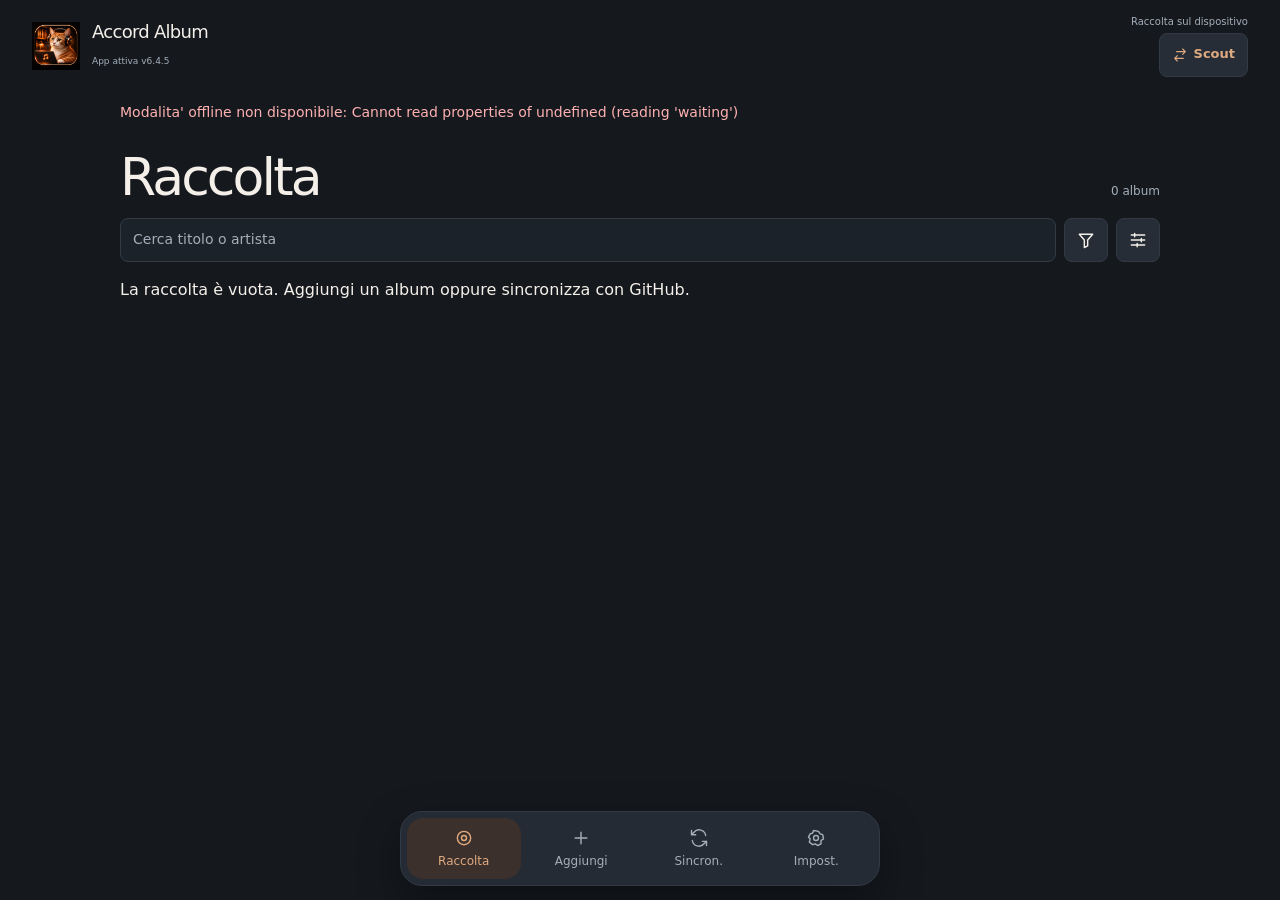
==== pwa/index.html @ 8ba84e20 "Album 6.4.5: confirm Scout purchases against a full album card and reconcile existing supports" ====
<!doctype html>
<html lang="it" data-accord-suite data-accord-app="album">
<head>
  <meta charset="utf-8">
  <meta name="viewport" content="width=device-width, initial-scale=1, viewport-fit=cover, interactive-widget=resizes-content">
  <meta name="theme-color" content="#15191e">
  <meta name="referrer" content="no-referrer">
  <meta http-equiv="Content-Security-Policy" content="default-src 'self'; script-src 'self'; style-src 'self'; img-src 'self' blob: https://*.scdn.co https://*.spotifycdn.com https://resources.tidal.com https://static.qobuz.com; connect-src 'self' https://api.github.com https://api.spotify.com https://accounts.spotify.com https://openapi.tidal.com https://auth.tidal.com https://www.qobuz.com; frame-src https://embed.tidal.com; object-src 'none'; base-uri 'none'; form-action 'self'">
  <title>Accord Album v6.4.5 · La mia raccolta</title>
  <meta name="application-name" content="Accord Album"><meta name="apple-mobile-web-app-title" content="Accord Album">
  <link rel="apple-touch-icon" sizes="180x180" href="../assets/accord-180.png?brand=album-1445">
  <link rel="icon" href="../assets/accord-192.png?brand=album-1445">
  <link rel="manifest" href="./manifest.json?brand=album-1445">
  <link rel="stylesheet" href="./collection.css?v=22">
  <link rel="stylesheet" href="./physical-collection.css?v=3">
  <link rel="stylesheet" href="./suite.css?v=8">
</head>
<body>
  <header class="topbar">
    <div class="brand">
      <img src="../assets/accord-180.png?brand=album-1445" width="48" height="48" alt="" aria-hidden="true">
      <div><h1>Accord Album</h1><span class="app-version" id="version">App attiva v6.4.5</span></div>
    </div>
    <div class="suite-header-actions"><span id="headerSyncState" class="sync-state">Solo sul dispositivo</span><a class="suite-companion" data-suite-companion href="https://music-wishlist-monitor.henryfelber.workers.dev/" aria-label="Apri Accord Scout"><svg class="command-icon" aria-hidden="true" viewBox="0 0 24 24"><path d="M7 7h13m-4-4 4 4-4 4M17 17H4m4-4-4 4 4 4"/></svg><span>Scout</span></a></div>
  </header>
  <main id="collection" aria-labelledby="collectionTitle">
    <p id="feedback" role="status" aria-live="polite"></p>
    <div class="collection-toolbar collection-compact-heading"><h2 id="collectionTitle" tabindex="-1">Raccolta</h2><p id="count" class="muted" aria-live="polite"></p></div>
    <button id="pendingTransfersNotice" class="secondary" type="button" hidden></button>
    <div id="filters" class="suite-browse-controls">
      <label class="search"><span class="collection-visually-hidden">Cerca nella raccolta</span><input id="search" type="search" placeholder="Cerca titolo o artista" autocomplete="off"></label>
      <button id="openCollectionFilters" type="button" class="secondary suite-icon-control" aria-label="Filtri" data-command-icon="filter"><span id="collectionFilterCount" class="suite-filter-count" hidden></span></button>
      <button id="openCollectionTools" type="button" class="secondary suite-icon-control" aria-label="Strumenti" data-command-icon="controls"></button>
    </div>
    <div id="qolChips" class="qol-chips suite-active-filters" aria-label="Filtri attivi"></div>

    <div id="qolBulk" hidden class="qol-toolbar"><span id="qolSelected"></span><label>Stato<select id="qolBulkState"><option value="queued">Da ascoltare</option><option value="listening">In ascolto</option><option value="liked">Mi piace</option><option value="neutral">Neutro</option><option value="disliked">Non mi piace</option></select></label><button id="qolApply" type="button">Applica stato</button><label>Genere da aggiungere<input id="qolGenre" maxlength="80"></label><button id="qolGenreApply" type="button" class="secondary">Aggiungi genere</button><button id="qolCD" type="button" class="secondary">Segna CD posseduti</button><button id="qolVinyl" type="button" class="secondary">Segna vinili posseduti</button><button id="qolClear" type="button" class="secondary">Annulla selezione</button></div>
    <button id="returnToFilters" type="button" class="secondary" hidden>Torna ai risultati precedenti</button>
    <p id="empty"></p>
    <div id="albumList"></div>
    <button id="moreAlbums" type="button" class="secondary" hidden>Mostra altri album</button>
  </main>
  <nav id="collectionDock" class="orbit-dock" aria-label="Navigazione musicale">
    <button id="collectionHome" type="button" data-command-icon="album" aria-current="page">Raccolta</button>
    <button id="openAdd" type="button" data-command-icon="plus" aria-label="Aggiungi album">Aggiungi</button>
    <button id="sync" type="button" data-command-icon="sync" aria-label="Sincronizza" title="Sincronizza">Sincron.</button>
    <small id="syncSummary" class="collection-visually-hidden" aria-live="polite"></small>
    <button id="openSettings" type="button" data-command-icon="settings" aria-label="Impostazioni">Impost.</button>
    <button id="update" type="button" aria-label="Aggiorna PWA" data-command-icon="download" hidden>Aggiorna</button>
  </nav>
  <dialog id="collectionFilters" class="suite-sheet" aria-labelledby="collectionFiltersTitle">
    <div class="dialog-heading"><h2 id="collectionFiltersTitle">Filtri</h2><button type="button" data-close="collectionFilters" aria-label="Chiudi" data-command-icon="close"></button></div>
    <div class="suite-sheet-body">
          <label>Ascolto<select id="statusFilter">
            <option value="">Tutti</option><option value="queued">Da ascoltare</option>
            <option value="listening">In ascolto</option><option value="neutral">Neutri</option>
            <option value="liked">Mi piace</option><option value="disliked">Non mi piace</option>
          </select></label>
          <label>Genere<select id="genreFilter"><option value="">Tutti i generi</option>
            <option value="none">Senza genere</option></select></label>
          <label>Supporto<select id="formatFilter"><option value="">Tutti i supporti</option>
            <option value="cd">CD</option><option value="vinyl">Vinile</option>
            <option value="both">CD e Vinile</option><option value="none">Nessun supporto</option></select></label>
          <label class="check"><input id="favoritesFilter" type="checkbox">Solo preferiti</label>
        </div>
    <div class="suite-sheet-footer"><button id="resetCollectionFilters" type="button" class="secondary">Azzera filtri</button><button type="button" class="primary-action" data-close="collectionFilters">Mostra risultati</button></div>
  </dialog>
  <dialog id="collectionTools" class="suite-sheet" aria-labelledby="collectionToolsTitle">
    <div class="dialog-heading"><h2 id="collectionToolsTitle">Strumenti</h2><button type="button" data-close="collectionTools" aria-label="Chiudi" data-command-icon="close"></button></div>
    <div class="suite-sheet-body">
      <p class="suite-section-label">VISUALIZZAZIONE</p>
      <div class="collection-visually-hidden"><label>Vista<select id="qolView"><option value="grid">Griglia</option><option value="list">Lista compatta</option><option value="mosaic">Mosaico</option></select></label></div>
      <div class="suite-view-picker" role="group" aria-label="Vista raccolta"><button type="button" class="secondary" data-collection-view="grid">Griglia</button><button type="button" class="secondary" data-collection-view="list">Lista</button><button type="button" class="secondary" data-collection-view="mosaic">Mosaico</button></div>
      <label>Ordina<select id="qolSort"><option value="artist">Artista</option><option value="title">Titolo</option><option value="year">Anno</option><option value="rating">Voto</option><option value="duration">Durata</option><option value="position">Ordine nella raccolta</option><option value="added">Data aggiunta locale (se nota)</option></select></label>
      <button id="qolReverse" type="button" class="secondary" aria-pressed="false">Inverti ordine</button>
      <p class="suite-section-label">GESTIONE RACCOLTA</p>
      <div class="suite-tool-list">
        <details class="filter-disclosure"><summary>Viste salvate</summary><label>Vista salvata<select id="qolSaved"></select></label><div class="dialog-actions"><button id="qolSave" type="button" class="secondary">Salva vista</button><button id="qolLoad" type="button" class="secondary">Applica</button><button id="qolDelete" type="button" class="secondary">Elimina vista</button></div></details>
        <button id="qolStats" type="button" class="secondary">Statistiche raccolta</button>
        <button id="qolPick" type="button" class="secondary">Cosa ascolto oggi?</button>
        <button id="qolMulti" type="button" class="secondary" aria-pressed="false">Seleziona più album</button>
        <button id="openQuickReview" type="button" class="secondary">Revisione rapida</button>
        <details id="transferInbox" class="filter-disclosure"><summary>Da importare da Scout</summary></details>
      </div>
    </div>
  </dialog>
  <dialog id="addDialog" aria-labelledby="addTitle">
    <div class="dialog-heading"><h2 id="addTitle">Aggiungi album</h2><button type="button" data-close="addDialog" aria-label="Chiudi aggiunta album">Chiudi</button></div>
    <div id="catalogBody" role="region" aria-label="Ricerca e risultati album" tabindex="0">
      <button id="openPhysicalTools" class="secondary" type="button" data-command-icon="record">Aggiungi album non presente nei servizi</button>
      <form id="catalogForm">
        <label>Catalogo<select id="catalogService"><option value="spotify">Spotify</option><option value="tidal">TIDAL</option><option value="qobuz">Qobuz</option></select></label>
        <div class="catalog-criteria" aria-describedby="catalogSearchHelp">
          <label>Artista<input id="catalogArtist" type="search" maxlength="100" autocomplete="off"></label>
          <label>Titolo album<input id="catalogTitle" type="search" maxlength="100" autocomplete="off"></label>
          <label class="catalog-reference">Link o ID album<input id="catalogReference" type="text" inputmode="url" maxlength="100" autocomplete="off"></label>
          <small id="catalogSearchHelp">Usa artista, titolo o entrambi. Se hai il link o l’ID, usa solo l’ultimo campo.</small>
        </div>
        <label>Ricerche recenti di questo catalogo<select id="recentCatalogSearches"></select></label>
        <div class="dialog-actions">
          <button id="clearCatalogSearches" type="button" class="secondary">Svuota recenti</button>
          <button id="suggestCatalogCorrections" type="button" class="secondary">Correzioni suggerite</button>
        </div>
        <div id="catalogCorrections" role="group" aria-label="Correzioni da confermare"></div>
        <fieldset><legend>Includi nei risultati</legend>
          <label class="check"><input id="catalogLive" type="checkbox">Live</label>
          <label class="check"><input id="catalogSingle" type="checkbox">Singoli</label>
          <label class="check"><input id="catalogEp" type="checkbox">EP</label>
        </fieldset>
        <button type="submit">Cerca album</button>
        <button id="cancelCatalogSearch" type="button" class="secondary" hidden>Annulla ricerca</button>
      </form>
      <p id="catalogStatus" role="status"></p>
      <button id="compareCatalogEditions" type="button" class="secondary" hidden>Confronta edizioni selezionate</button>
      <div id="catalogResults"></div>
    </div>
  </dialog>
  <dialog id="settingsDialog" aria-labelledby="settingsTitle">
    <div class="dialog-heading"><h2 id="settingsTitle">Impostazioni</h2><button type="button" data-close="settingsDialog">Chiudi</button></div>
    <section id="suiteAppearance" aria-label="Aspetto e accessibilità"></section>
    <details class="filter-disclosure"><summary>Integrazione Scout e backup</summary><label>Importa backup personale Scout (indicatore monitoraggio e spesa)<input id="qolScoutFile" type="file" accept=".json,application/json"></label><p id="qolScoutStatus" class="muted"></p><button id="qolScoutClear" type="button" class="secondary">Rimuovi dati Scout importati</button><button id="qolScoutRead" type="button" class="secondary">Aggiorna da GitHub (se autorizzato)</button><button id="qolArtExport" type="button" class="secondary">Esporta schede personali per Scout</button></details>
    <section>
      <h3>Sincronizzazione</h3><p id="lastSync" class="muted"></p>
      <p>Collega il repository privato <strong>accord-music-data</strong> per condividere la raccolta tra dispositivi.</p>
      <form id="githubForm">
        <label>Account GitHub<input id="owner" maxlength="39" autocomplete="off" required></label>
        <label>Token di accesso<input id="githubToken" type="password" autocomplete="off"></label>
        <button type="submit">Salva</button>
      </form>
      <p class="muted">Il token resta in questo browser. La sincronizzazione parte solo quando la richiedi.</p>
    </section>
    <section>
      <h3>Servizi musicali</h3>
      <label>Servizio<select id="settingsService"><option value="spotify">Spotify</option><option value="tidal">TIDAL</option><option value="qobuz">Qobuz</option></select></label>
      <p id="serviceStatus" role="status"></p>
      <label id="clientField">Client ID dell'applicazione<input id="clientId" autocomplete="off"></label>
      <div id="redirectField"><label>Redirect URI (indirizzo di ritorno)<input id="redirectUri" readonly></label><button id="copyRedirectUri" type="button" class="secondary">Copia Redirect URI</button><p id="redirectStatus" role="status" aria-live="polite"></p></div>
      <div data-service="tidal" hidden><p>Registra esattamente il Redirect URI mostrato qui sopra nel TIDAL Developer Dashboard, inclusa la barra finale, poi collega. Per la PWA principale: https://melvin-91.github.io/accord-album-pwa/</p></div>
      <div data-service="qobuz" hidden>
        <label>App ID<input id="qobuzAppId" type="password" autocomplete="off"></label>
        <label>Token di sessione<input id="qobuzToken" type="password" autocomplete="off"></label>
        <p class="muted">Usa il token di sessione Qobuz, non la password.</p>
      </div>
      <div class="dialog-actions"><button id="connectService" type="button">Collega servizio</button><button id="disconnectService" type="button" class="secondary">Scollega</button></div>
      <button id="checkAlbumLinks" type="button" class="secondary">Controlla collegamenti in tutta la raccolta</button>
      <p class="muted">Cerca nel servizio selezionato. Collega solo una corrispondenza esatta e univoca dopo conferma; gli esiti dubbi restano da verificare.</p>
      <p class="muted">Gli accessi restano salvati in questo browser. Scollega il servizio sui dispositivi condivisi.</p>
    </section>
    <section>
      <h3>Apertura degli album</h3>
      <label>Apri con<select id="linkTarget"><option value="app">App musicale installata</option><option value="web">Player web nel browser</option></select></label>
      <p class="muted">Scegli l'app installata o il player nel browser.</p>
    </section>
    <section>
      <h3>Backup cifrato delle credenziali</h3>
      <p>Salva una copia dei token e delle impostazioni di accesso su File/iCloud Drive. Non eliminare la PWA prima di aver verificato il backup. I token scaduti potrebbero richiedere un nuovo accesso.</p>
      <label>Passphrase del backup (almeno 12 caratteri)<input id="credentialPassword" type="password" autocomplete="off" maxlength="1024"></label>
      <label>Ripeti passphrase per creare il backup<input id="credentialConfirm" type="password" autocomplete="off" maxlength="1024"></label>
      <button id="credentialExport" type="button" class="secondary">Crea backup cifrato</button>
      <a id="credentialDownload" hidden download="accord-album-credenziali.json">Scarica backup cifrato</a>
      <label>File di backup cifrato<input id="credentialFile" type="file" accept=".json,application/json"></label>
      <button id="credentialRestore" type="button" class="secondary">Ripristina credenziali</button>
      <p id="credentialStatus" role="status" aria-live="polite"></p>
      <p class="muted">Cifratura locale AES-256-GCM. Nessun token o passphrase viene inviato a GitHub. Conserva il file fuori dalla PWA e la passphrase separatamente. Non condividere questi dati in chat.</p>
    </section>
    <details class="collection-tools">
      <summary>Strumenti avanzati</summary>
      <button id="reviewMetadata" type="button" class="secondary">Rivedi anomalie dei metadati</button>
      <button id="updateDurations" type="button" class="secondary">Completa durate mancanti</button>
      <button id="cancelDurations" type="button" class="secondary" hidden>Interrompi durate</button>
      <p id="durationStatus" role="status" aria-live="polite"></p>
      <div id="durationFailures" hidden aria-live="polite"></div>
      <p class="muted">Provo prima il servizio selezionato. Se l'edizione manca, uso al massimo un altro catalogo, solo se l'edizione è già identificata. Sommo solo i brani audio. Le durate si condividono quando sincronizzi la raccolta.</p>
      <p class="muted">Controlla le copie trovate e conferma prima di unirle.</p>
      <button id="duplicates" type="button" class="secondary">Cerca duplicati</button>
    </details>
  </dialog>
  <dialog id="duplicatesDialog" aria-labelledby="duplicatesTitle">
    <div class="dialog-heading"><h2 id="duplicatesTitle">Unisci i duplicati</h2><button type="button" data-close="duplicatesDialog">Chiudi</button></div>
    <p>Controlla la proposta. Conferma per unire le copie; nessuna modifica avviene prima.</p>
    <div id="duplicateContent"></div>
    <div class="dialog-actions"><button id="duplicatePrevious" type="button" class="secondary">Indietro</button><button id="duplicateNext" type="button" class="secondary">Avanti</button><button id="removeDuplicates" type="button" disabled>Unisci copie</button></div>
  </dialog>
  <dialog id="quickReviewDialog" aria-label="Revisione rapida degli album"></dialog>
  <dialog id="choiceDialog" aria-label="Conferma operazione"></dialog>
  <dialog id="qolActionsDialog" class="suite-sheet suite-album-actions" aria-labelledby="qolActionsTitle"><div class="dialog-heading"><h2 id="qolActionsTitle">Gestisci album</h2><button type="button" id="qolActionsClose" aria-label="Chiudi" data-command-icon="close"></button></div><div id="qolActionsBody" class="suite-sheet-body"></div></dialog>
  <noscript>Attiva JavaScript per usare la raccolta. I dati locali non vengono modificati senza JavaScript.</noscript>
  <script type="module" src="./collection-app.mjs?v=57"></script>
</body>
</html>
---- pwa/collection.css ----
:root {
  color-scheme: dark;
  font-family: "Segoe UI", system-ui, sans-serif;
  background: #15191e;
  color: #f4efe9;
  --surface: #1c2229;
  --raised: #262d36;
  --navigation: #11151a;
  --line: #323a45;
  --muted: #a4aeb9;
  --accent: #dfaa80;
  --accent-hover: #edbc95;
  --on-accent: #281d14;
  --soft: #3b302b;
  --focus: #e7ad7d;
  --dock-height: 84px;
  font-synthesis: none;
  text-rendering: optimizeLegibility;
}
:root[data-text-scale=large] { font-size: 115%; }
:root[data-text-scale=larger] { font-size: 130%; }
:root[data-contrast=high] {
  --surface: #000; --raised: #171717; --navigation: #000; --line: #aaa;
  --muted: #eee; --accent: #ffcfaa; --accent-hover: #ffe2cc; --focus: #fff;
  --soft: #3b302b; background: #000; color: #fff;
}
:root[data-density=touch] :is(button, input:not([type=checkbox]), select, .card-actions a) { min-height: 44px; }
:root[data-density=compact] :is(button, select, input:not([type=checkbox])) { min-height: 32px; padding: 6px 9px; }
* { box-sizing: border-box; }
html { scroll-padding-bottom: calc(var(--dock-height) + 32px + env(safe-area-inset-bottom)); }
body { margin: 0; min-width: 0; padding-bottom: calc(var(--dock-height) + 36px + env(safe-area-inset-bottom)); }
html:has(dialog[open]) { overflow: hidden; overscroll-behavior: none; }
main { width: min(1040px, calc(100% - 64px)); margin: 8px auto 32px; }
.topbar { min-height: 88px; display: flex; align-items: center; justify-content: space-between; gap: 20px; padding: 16px max(32px, calc((100% - 1320px) / 2)); background: transparent; }
.brand, .header-actions { display: flex; align-items: center; gap: 12px; }
.brand img { object-fit: contain; }
.brand h1 { margin: 0 0 4px; font-size: 1.125rem; font-weight: 400; letter-spacing: -.04em; }
.orbit-monogram { font-size: 2.75rem; font-weight: 300; color: var(--accent); letter-spacing: -.1em; line-height: 1; }
.eyebrow { margin: 0 0 5px; color: var(--muted); font-size: .625rem; font-weight: 700; letter-spacing: .14em; }
.app-version { display: inline-block; color: var(--muted); font-size: .5625rem; letter-spacing: 0; }
.sync-state { color: var(--muted); font-size: .6875rem; text-align: right; max-width: 45%; }
.muted, .summary { color: var(--muted); font-size: .8125rem; }
.collection-toolbar { display: flex; align-items: center; justify-content: center; padding: 20px 0 34px; text-align: center; }
.collection-toolbar h2 { margin: 12px 0 0; font-size: clamp(2.125rem, 4.5vw, 3.25rem); font-weight: 300; letter-spacing: -.055em; line-height: 1.1; }
.collection-toolbar h2 span { color: var(--accent); }
.orbit-dock { position: fixed; bottom: calc(14px + env(safe-area-inset-bottom)); left: 50%; transform: translateX(-50%); z-index: 5; display: flex; flex-wrap: nowrap; align-items: stretch; gap: 4px; padding: 6px; border: 1px solid var(--line); border-radius: 22px; width: max-content; max-width: calc(100% - 24px); background: #242b34; box-shadow: 0 16px 42px #0006; }
.orbit-dock button { display: flex; flex: 1 1 0; flex-direction: column; align-items: center; justify-content: center; gap: 6px; width: clamp(62px, 18vw, 112px); min-width: 0; min-height: 64px; padding: 9px 6px; border: 1px solid transparent; border-radius: 16px; font-size: .6875rem; font-weight: 400; line-height: 1.25; color: var(--muted); background: transparent; }
.orbit-dock button:hover { color: inherit; background: var(--raised); border-color: var(--line); }
.orbit-dock button[aria-current=page], .orbit-dock #update { color: var(--accent); background: var(--soft); }
.orbit-dock .command-icon { width: 20px; height: 20px; margin: 0; }
.sync-summary { position: absolute; right: 0; bottom: calc(100% + 6px); left: 0; max-width: none; padding: 6px 12px; border: 1px solid var(--line); border-radius: 12px; color: var(--muted); background: #242b34; font-size: .625rem; line-height: 1.3; text-align: center; }
.duration-failure { display: grid; grid-template-columns: minmax(0, 1fr) auto; gap: 8px; align-items: center; margin: 8px 0; padding: 10px; border: 1px solid var(--line); border-radius: 8px; }
.duration-failure p { margin: 0; overflow-wrap: anywhere; }
nav, .dialog-actions, .card-actions { display: flex; flex-wrap: wrap; gap: 10px; align-items: center; }
button, input, select { font: inherit; border: 1px solid var(--line); border-radius: 8px; padding: 10px 12px; max-width: 100%; }
button { cursor: pointer; background: var(--accent); color: var(--on-accent); font-weight: 600; line-height: 1.4; overflow-wrap: anywhere; }
button:hover { background: var(--accent-hover); border-color: var(--accent-hover); }
button.secondary { background: var(--raised); color: inherit; }
button.secondary:hover { border-color: var(--muted); }
button:disabled { opacity: .5; cursor: default; }
.command-icon { display: inline-block; width: 1.05em; height: 1.05em; margin-right: .5em; vertical-align: -.16em; fill: none; stroke: currentColor; stroke-width: 1.7; stroke-linecap: round; stroke-linejoin: round; flex-shrink: 0; pointer-events: none; }
input, select { background: var(--surface); color: inherit; min-width: 0; }
input:not([type=checkbox]), select { width: 100%; margin-top: 6px; }
input::placeholder { color: var(--muted); opacity: 1; }
label { display: block; font-size: .8125rem; color: var(--muted); line-height: 1.5; }
label.check { display: flex; align-items: center; gap: 8px; color: inherit; }
input[type=checkbox] { width: 18px; height: 18px; accent-color: var(--accent); flex-shrink: 0; }
:focus-visible { outline: 2px solid var(--focus); outline-offset: 3px; }
::selection { background: var(--accent); color: var(--on-accent); }
a { color: var(--accent); text-underline-offset: 3px; }
[hidden] { display: none !important; }
.comparison-artwork { display: block; object-fit: contain; margin: 10px 0; max-width: 100%; }
.edition-comparison-table { overflow: auto; min-height: 0; }
.edition-comparison-table table { border-collapse: collapse; width: 100%; }
.edition-comparison-table :is(td, th) { padding: 10px; text-align: left; vertical-align: top; border: 1px solid var(--line); min-width: 125px; overflow-wrap: anywhere; }
.edition-difference { font-weight: 700; background: var(--soft); }
.album-comparison-dialog { width: min(1050px, calc(100% - 24px)); }
.album-options pre { white-space: pre-wrap; overflow-wrap: anywhere; font: inherit; }
.collection-review-actions { display: flex; flex-wrap: wrap; gap: 10px; margin-bottom: 22px; }
#catalogCorrections { display: flex; flex-wrap: wrap; gap: 8px; }
#feedback { margin: 0 0 10px; overflow-wrap: anywhere; font-size: .875rem; line-height: 1.6; }
#feedback.error { color: #ffb1b1; }
#filters { display: flex; flex-wrap: wrap; align-items: end; gap: 14px; }
#filters .search { flex: 1; min-width: min(200px, 100%); }
#filters .filter-disclosure { position: relative; flex: none; margin-left: auto; }
#filters .filter-disclosure > summary { cursor: pointer; list-style: none; border: 1px solid var(--line); border-radius: 8px; padding: 10px 14px; font-size: .875rem; min-height: 44px; background: var(--surface); }
#filters .filter-disclosure > summary::-webkit-details-marker { display: none; }
#filters .filter-disclosure > summary::after { content: "+"; margin-left: 12px; color: var(--accent); }
#filters .filter-disclosure[open] > summary::after { content: "\2212"; }
#filters .filter-controls { position: absolute; z-index: 3; top: calc(100% + 8px); right: 0; display: grid; gap: 16px; width: min(320px, calc(100vw - 32px)); padding: 18px; border: 1px solid var(--line); border-radius: 12px; background: var(--surface); box-shadow: 0 18px 48px #0008; }
#filters .filter-controls .check { padding: 4px 0; }
.summary { display: flex; flex-wrap: wrap; justify-content: space-between; gap: 8px; margin: 12px 0 20px; font-size: .75rem; }
#albumList { display: grid; grid-template-columns: repeat(3, minmax(0, 1fr)); gap: 36px 28px; align-items: start; }
.album-card { display: grid; grid-template-columns: minmax(0, 1fr); grid-template-areas: "cover" "title" "artist" "metadata" "state" "actions" "options"; align-content: start; gap: 9px; min-width: 0; background: transparent; border: 1px solid transparent; border-radius: 16px; padding: 0 0 12px; content-visibility: auto; contain-intrinsic-size: auto 540px; }
.album-card:focus-within { outline: 1px solid var(--accent); outline-offset: 7px; }
.album-card:has(.album-options[open]) { background: var(--surface); }
.album-card h2 { grid-area: title; font-size: 1rem; font-weight: 600; margin: 7px 0 0; overflow-wrap: anywhere; letter-spacing: -.02em; }
.album-card > p:not(.muted) { grid-area: artist; font-size: .875rem; color: var(--muted); }
.album-metadata { grid-area: metadata; display: flex; flex-wrap: wrap; align-items: baseline; justify-content: space-between; gap: 8px; }
.album-state-line { grid-area: state; display: flex; flex-wrap: wrap; justify-content: space-between; gap: 6px; color: var(--muted); font-size: .75rem; padding-block: 4px; }
.album-state-line .command-icon, .album-controls > label > .command-icon { width: .95em; height: .95em; margin-right: .4em; vertical-align: -.12em; }
.album-duration { color: var(--accent); font-variant-numeric: tabular-nums; white-space: nowrap; }
.album-card p { margin: 0; overflow-wrap: anywhere; }
.artwork { grid-area: cover; position: relative; width: 100%; aspect-ratio: 1; background: var(--raised); border-radius: 12px; display: grid; place-items: center; overflow: hidden; box-shadow: 0 14px 28px #0003; }
.artwork > span { font-size: 3rem; font-weight: 300; color: var(--muted); }
.artwork img { position: absolute; width: 100%; height: 100%; object-fit: cover; visibility: hidden; }
.artwork img.loaded { visibility: visible; }
.favorite { display: inline-flex; align-items: center; justify-content: center; width: 44px; height: 44px; background: transparent; color: var(--muted); font-size: .875rem; padding: 7px; border-color: transparent; border-radius: 50%; }
.favorite .command-icon { margin: 0; }
.favorite:hover { background: var(--raised); border-color: var(--line); }
.favorite[aria-pressed=true] { border-color: var(--accent); color: var(--accent); background: var(--soft); }
.album-options { grid-area: options; min-width: 0; border-top: 1px solid var(--line); padding-top: 3px; }
.album-options > summary { cursor: pointer; list-style: none; padding: 12px 0; font-size: .8125rem; color: var(--muted); }
.album-options > summary::-webkit-details-marker { display: none; }
.album-options[open] > summary { color: var(--accent); }
.album-options > button { margin: 12px 0 2px; }
.album-controls { display: grid; grid-template-columns: minmax(0, 1fr) minmax(0, 1fr); gap: 10px; margin: 0; padding-block: 10px; }
.album-controls select { font-size: .8125rem; padding: 8px; background: var(--raised); }
.card-actions { grid-area: actions; justify-content: space-between; gap: 5px; font-size: .8125rem; }
.card-actions button { font-size: .75rem; }
.card-actions a { display: inline-flex; align-items: center; justify-content: center; font-size: .8125rem; min-height: 44px; padding: 8px 14px; background: var(--soft); border: 1px solid transparent; border-radius: 999px; text-decoration: none; }
.card-actions a:hover { border-color: var(--accent); }
.card-actions .secondary { background: transparent; border-color: transparent; color: var(--muted); padding-inline: 5px; }
.card-actions .secondary:hover { background: var(--raised); color: inherit; }
#moreAlbums { display: block; margin: 28px auto; }
dialog { background: var(--surface); color: inherit; border: 1px solid var(--line); border-radius: 22px; width: min(920px, calc(100vw - 24px)); max-height: calc(100vh - 40px); max-height: calc(100dvh - 40px); padding: 24px; overflow: auto; overscroll-behavior: contain; box-shadow: 0 30px 90px #0008; }
dialog::backdrop { background: #090c10cc; }
.dialog-heading { display: flex; align-items: start; justify-content: space-between; gap: 10px; margin-bottom: 16px; }
.dialog-heading h2 { margin-top: 0; font-size: 1.375rem; font-weight: 500; letter-spacing: -.03em; }
.dialog-heading button { background: var(--raised); color: inherit; }
.tidal-preview-dialog { width: min(720px, calc(100vw - 24px)); }
.tidal-preview-dialog .dialog-heading { position: sticky; top: -24px; background: var(--surface); z-index: 1; padding-block: 12px; }
.tidal-preview-dialog .dialog-heading button { flex-shrink: 0; }
.tidal-preview-dialog iframe { display: block; width: 100%; height: 480px; min-height: 240px; border: 0; }
#addDialog { padding: 0; overflow: hidden; }
#addDialog[open] { display: flex; flex-direction: column; }
#addDialog > .dialog-heading { flex: 0 0 auto; padding: 22px 22px 0; }
#addDialog > .dialog-heading button { flex-shrink: 0; }
#catalogBody { min-height: 0; overflow: auto; overscroll-behavior: contain; padding: 0 22px 22px; }
dialog p { line-height: 1.6; overflow-wrap: anywhere; }
dialog form, dialog section { display: grid; gap: 16px; }
dialog section { border-top: 1px solid var(--line); padding: 18px 0; }
dialog section h3 { margin-bottom: 0; font-size: 1rem; font-weight: 600; }
.dialog-actions { margin-top: 16px; }
#catalogForm { grid-template-columns: minmax(0, 1fr); }
.catalog-criteria { display: grid; grid-template-columns: repeat(2, minmax(0, 1fr)); gap: 12px; }
.catalog-criteria > :is(.catalog-reference, small) { grid-column: 1 / -1; }
#catalogForm fieldset { display: flex; flex-wrap: wrap; gap: 12px; border: 1px solid var(--line); border-radius: 8px; margin: 0; min-width: 0; }
.tidal-artist-option { display: flex; align-items: center; gap: 10px; padding: 4px 0; cursor: pointer; }
.tidal-artist-photo { display: block; flex: 0 0 44px; height: 44px; background: var(--line); border-radius: 8px; overflow: hidden; }
.tidal-artist-photo img { display: block; object-fit: cover; }
#catalogForm legend { color: var(--muted); font-size: .75rem; padding: 0 6px; }
#catalogResults { display: grid; gap: 12px; }
.catalog-result { border: 1px solid var(--line); border-radius: 10px; padding: 16px; background: var(--raised); }
.catalog-result h3 { margin: 0; }
.comparison-grid { display: grid; grid-template-columns: repeat(auto-fit, minmax(min(250px, 100%), 1fr)); gap: 14px; }
.comparison-card { border: 1px solid var(--line); border-radius: 10px; padding: 16px; min-width: 0; background: var(--raised); }
.comparison-card h3 { margin: 0; }
dl { display: grid; grid-template-columns: 85px minmax(0, 1fr); gap: 8px; }
dt { color: var(--muted); }
dd { margin: 0; overflow-wrap: anywhere; white-space: pre-wrap; max-height: 250px; overflow: auto; }
.comparison-card .check { margin-top: 16px; }
.collection-tools { border-top: 1px solid var(--line); padding-top: 18px; }
.collection-tools summary { cursor: pointer; color: var(--muted); font-size: .875rem; padding: 8px 0; }
.collection-tools[open] > button { margin: 12px 8px 0 0; }
#duplicatesDialog > .dialog-actions, #choiceDialog form > .dialog-actions { position: sticky; bottom: -24px; padding: 16px 0; background: var(--surface); border-top: 1px solid var(--line); }
summary:focus-visible { outline: 2px solid var(--focus); outline-offset: 4px; }
pre { white-space: pre-wrap; overflow-wrap: anywhere; max-height: 300px; overflow: auto; font: inherit; background: var(--raised); padding: 12px; border-radius: 8px; }
@media (max-width: 700px) {
  .topbar { padding: 16px; gap: 14px; }
  main { width: calc(100% - 32px); margin-top: 0; }
  .collection-toolbar { padding-block: 12px 28px; }
  .catalog-criteria { grid-template-columns: minmax(0, 1fr); }
  #albumList { grid-template-columns: repeat(2, minmax(0, 1fr)); gap: 24px 18px; }
  .album-card { gap: 8px; contain-intrinsic-size: auto 400px; }
  .album-card h2 { font-size: .9375rem; }
  .album-metadata { justify-content: flex-start; font-size: .75rem; }
  .album-controls { grid-template-columns: minmax(0, 1fr); }
  .artwork > span { font-size: 2rem; }
  .card-actions a { font-size: .75rem; padding-inline: 10px; }
  dialog { padding: 16px; }
  #addDialog > .dialog-heading { padding: 16px 16px 0; }
  #catalogBody { padding: 0 16px 16px; }
  #duplicatesDialog > .dialog-actions, #choiceDialog form > .dialog-actions { bottom: -16px; }
}
@media (min-width: 701px) and (max-width: 1000px) {
  #albumList { grid-template-columns: repeat(2, minmax(0, 1fr)); gap: 32px; }
}
@media (prefers-reduced-motion: no-preference) {
  button, .album-card, input, select { transition: background-color .15s, border-color .15s; }
}

/* Optional local collection views; the original grid remains the default. */
.qol-toolbar{display:flex;gap:8px;align-items:end;flex-wrap:wrap;margin:12px 0}.qol-toolbar>label{flex:1;min-width:110px}.qol-toolbar[hidden]{display:none}.qol-chips{display:flex;gap:6px;flex-wrap:wrap}.qol-chips button{font-size:.8rem;padding:6px 10px;min-height:36px}.qol-scout{display:inline-flex;align-items:center;min-height:44px;color:var(--accent);text-decoration:none}.qol-select{grid-area:options;align-self:start;display:flex;gap:7px}.album-card:has(.qol-select){border-color:var(--line);padding:8px}
#albumList[data-view=list]{grid-template-columns:1fr;gap:12px}#albumList[data-view=list] .album-card{grid-template-columns:86px minmax(0,1fr);grid-template-areas:"cover title" "cover artist" "cover metadata" "cover state" "actions actions" "options options";gap:4px 12px;padding:10px;border:1px solid var(--line)}#albumList[data-view=list] .album-card .artwork{align-self:start}#albumList[data-view=mosaic]{grid-template-columns:repeat(4,minmax(0,1fr));gap:10px}#albumList[data-view=mosaic] .album-card{gap:4px}#albumList[data-view=mosaic] .album-card h2{font-size:.75rem}#albumList[data-view=mosaic] .album-card>p{font-size:.7rem}#albumList[data-view=mosaic] .album-metadata,#albumList[data-view=mosaic] .album-state-line,#albumList[data-view=mosaic] .card-actions{display:none}#albumList[data-view=mosaic] .album-options summary{font-size:.7rem}#albumList[data-view=mosaic] .album-card:has(.album-options[open]){grid-column:1/-1}
:root[data-theme=midnight]:not([data-contrast=high]){--bg:#111c2a;--surface:#1a293b;--raised:#24364a;--line:#3b4b61;--accent:#9ac8f0}
:root[data-theme=forest]:not([data-contrast=high]){--bg:#141e1b;--surface:#1c2b25;--raised:#293b32;--line:#3a5145;--accent:#b7d7a8}

.qol-watch{font-size:.75rem;color:var(--accent);margin:4px 0}#albumList[data-view=mosaic] .qol-watch{display:block}.qol-select{grid-area:auto}

#qolActionsDialog{margin:auto auto 0;width:min(100%,580px);max-height:calc(100dvh - 24px);border-radius:20px 20px 0 0;padding-bottom:calc(20px + env(safe-area-inset-bottom));overflow:auto}
#qolActionsBody .album-controls{display:grid;gap:10px}#qolActionsBody .dialog-actions{margin-top:16px}.qol-personal-art{z-index:2}.qol-physical-scout{grid-area:actions;display:grid}.qol-art-controls{padding:10px 0;display:grid;gap:6px}#albumList[data-view=mosaic] .album-card:has(.album-options[open]) .card-actions{display:flex}
:root[data-theme=midnight]:not([data-contrast=high]){background:#111c2a;--navigation:#101927;--soft:#263e55;--focus:#9ac8f0;--on-accent:#152c42;--accent-hover:#c2e2ff}
:root[data-theme=forest]:not([data-contrast=high]){background:#141e1b;--navigation:#101915;--soft:#304238;--focus:#b7d7a8;--on-accent:#213825;--accent-hover:#d4eac8}

.qol-physical-scout a{display:block}.qol-physical-art{grid-area:options}.qol-physical-scout summary,.qol-physical-art summary{font-size:.8rem;color:var(--muted);min-height:40px;cursor:pointer}.qol-toolbar>a{margin-left:auto}

/* Collection-first: only the controls needed to browse are visible by default. */
[data-accord-suite][data-accord-app=album] .collection-compact-heading{justify-content:space-between;align-items:baseline;text-align:left;gap:12px;padding:4px 0 12px}
[data-accord-suite][data-accord-app=album] .collection-compact-heading h2{font-size:clamp(1.4rem,4vw,1.75rem);font-weight:500;letter-spacing:-.035em;margin:0;text-align:left}
[data-accord-suite] .collection-compact-heading #count{margin:0;text-align:right;font-size:.75rem}
[data-accord-suite] .collection-visually-hidden{position:absolute!important;width:1px;height:1px;padding:0;margin:-1px;overflow:hidden;clip-path:inset(50%);white-space:nowrap;border:0}
[data-accord-suite] #filters{display:grid;grid-template-columns:minmax(0,1fr) auto;align-items:start;gap:8px;margin-bottom:12px}
[data-accord-suite] #filters .search{min-width:0;margin:0}
[data-accord-suite] #filters .search input{margin:0;min-height:44px;font-size:.875rem}
[data-accord-suite] #filters #collectionTools{position:static;margin:0;min-width:0;display:block}
[data-accord-suite] #filters:has(#collectionTools[open]){grid-template-columns:minmax(0,1fr)}
[data-accord-suite] #filters #collectionTools[open]>summary{justify-content:flex-start;max-width:none}
[data-accord-suite] #filters #collectionTools[open]>.filter-controls,[data-accord-suite] #filters #collectionTools[open]>.collection-extra-tools{margin-top:8px}
[data-accord-suite] #filters #collectionTools>summary{justify-content:center;gap:6px;min-height:44px;padding:8px 10px;font-size:.8125rem;background:var(--raised);color:var(--ink);border:1px solid var(--line);border-radius:var(--radius-control)}
[data-accord-suite] #filters #collectionTools>summary::after{content:none}
[data-accord-suite] #collectionTools>summary .command-icon{margin:0}
[data-accord-suite] #collectionTools[open]>.filter-controls,[data-accord-suite] #collectionTools[open]>.collection-extra-tools{position:static;grid-column:1/-1;display:grid;gap:10px;width:100%;min-width:0;padding:12px;background:var(--surface);border:1px solid var(--line);border-radius:var(--radius-card);box-shadow:none}
[data-accord-suite] #collectionTools:not([open])> :not(summary){display:none}
[data-accord-suite] .collection-extra-tools h3{margin:0;font-size:.9375rem;font-weight:600}
[data-accord-suite] .collection-extra-tools .qol-toolbar{margin:0}
[data-accord-suite] .collection-extra-tools .qol-toolbar>label{min-width:0;flex:1 1 100px}
[data-accord-suite] .collection-extra-tools .filter-disclosure{position:static;margin:0}
[data-accord-suite] .collection-extra-tools .collection-review-actions{margin:0}
[data-accord-suite] .collection-extra-tools .dialog-actions{margin:8px 0}
[data-accord-suite] #pendingTransfersNotice{width:100%;margin:0 0 8px;text-align:left;color:var(--accent);font-size:.8125rem}
[data-accord-suite] #qolChips:empty,[data-accord-suite] #empty:empty{display:none}
[data-accord-suite] #qolChips:not(:empty){margin-bottom:10px}
[data-accord-suite] #returnToFilters:not([hidden]){margin-bottom:12px}
@media(max-width:400px){[data-accord-suite] #collectionTools>summary{max-width:120px;overflow-wrap:anywhere;text-align:center}[data-accord-suite] #collectionTools>summary .command-icon{flex-shrink:0}}

/* Only the integrated support controls are visible in the album sheet. */
[data-accord-suite] #qolActionsDialog .physical-card-control{display:none}
[data-accord-suite] .album-card:has(.qol-physical-scout)>.physical-card-control{display:none}
[data-accord-suite] #qolActionsDialog .suite-supports{border-top:1px solid var(--line);margin-top:4px}
[data-accord-suite] #qolActionsDialog .qol-art-controls{min-width:0}
[data-accord-suite] #qolActionsDialog .qol-art-controls input{max-width:100%}
[data-accord-suite] #qolActionsDialog .suite-section-label{font-size:.6875rem;letter-spacing:.1em;color:var(--muted);margin:0}

/* Grid cards share intrinsic row heights without truncating titles. */
#albumList[data-view=grid]{align-items:stretch}
#albumList[data-view=grid]>.album-card{align-content:stretch;grid-template-rows:auto auto auto auto 1fr auto auto}
#albumList[data-view=grid]>.album-card>h2{min-block-size:2.8em;line-height:1.4}
@supports (grid-template-rows:subgrid){
  #albumList[data-view=grid]>.album-card{
    grid-row:span 7;
    grid-template-rows:subgrid;
    grid-template-areas:"cover" "title" "artist" "metadata" "state" "actions" "options";
    row-gap:8px;
    align-content:normal;
    align-items:start;
    content-visibility:visible;
    contain-intrinsic-size:none;
  }
  #albumList[data-view=grid]>.album-card>h2{min-block-size:0}
  #albumList[data-view=grid]>.album-card:has(.qol-select){
    grid-row:span 8;
    grid-template-areas:"cover" "title" "artist" "metadata" "state" "actions" "options" "selection";
  }
  #albumList[data-view=grid]>.album-card>.qol-select{grid-area:selection}
}
---- pwa/physical-collection.css ----
.album-card.physical-only-card {
  grid-template-areas: "cover" "title" "artist" "formats";
  contain-intrinsic-size: auto 380px;
}
.physical-card-control {
  display: flex;
  flex-wrap: wrap;
  align-items: center;
  gap: 6px;
}
.physical-only-card .physical-card-control { grid-area: formats; }
.album-options > .physical-card-control { padding-block: 10px; }
.physical-badges { display: inline-flex; flex-wrap: wrap; gap: 5px; }
.physical-badge {
  padding: 2px 6px;
  border-radius: 999px;
  background: var(--soft);
  color: var(--accent);
  font-size: .75rem;
  font-weight: 600;
}
.physical-check {
  display: inline-flex;
  align-items: center;
  gap: 7px;
  min-height: 44px;
  padding-inline: 9px;
  border: 1px solid var(--line);
  border-radius: 8px;
  color: var(--muted);
  white-space: nowrap;
  cursor: pointer;
}
.physical-check:has(input:checked) {
  color: var(--accent);
  border-color: var(--accent);
  background: var(--soft);
}
.physical-check:has(input:disabled) { cursor: default; opacity: .65; }
.physical-check input { margin: 0; }
#openPhysicalTools { margin-bottom: 14px; }
#physicalToolsPanel { flex: 1 1 0%; min-height: 0; overflow: auto; overscroll-behavior: contain; padding: 0 22px 22px; border-top: 0; }
#physicalToolsPanel .dialog-heading { align-items: center; }
#physicalToolsPanel .dialog-heading button { flex-shrink: 0; }
.catalog-physical-formats { margin: 4px 0 12px; }
.catalog-physical-formats .physical-check { min-height: 38px; }
.physical-form-columns {
  display: grid;
  grid-template-columns: repeat(2, minmax(0, 1fr));
  gap: 12px;
}
.physical-formats {
  display: flex;
  flex-wrap: wrap;
  gap: 6px;
  min-inline-size: 0;
  margin: 14px 0;
  padding: 0;
  border: 0;
}
.physical-formats legend { margin-bottom: 6px; color: var(--muted); font-size: .8125rem; }
.physical-import-export { margin-top: 18px; }
.physical-import-export summary { cursor: pointer; }
.physical-import-export label, .physical-import-export .dialog-actions { margin-top: 10px; }
#physicalStatus { margin: 0; color: var(--accent); font-size: .85rem; }
#physicalStatus:not(:empty) { margin-top: 10px; }
#physicalStatus.error { color: #f5a0a0; }
@media (max-width: 480px) {
  .physical-form-columns { grid-template-columns: 1fr; }
  #physicalToolsPanel { padding: 0 16px 16px; }
}
---- pwa/suite.css ----
/* Accord Suite design system 1.7 — canonical, shared byte-for-byte by Album and Scout. */
:root[data-accord-suite]{
 color-scheme:dark;font-family:"Segoe UI",system-ui,sans-serif;font-size:16px;line-height:1.5;font-synthesis:none;text-rendering:optimizeLegibility;
 --bg:#15191e;--ink:#f4efe9;--surface:#1c2229;--paper:var(--surface);--raised:#262d36;--navigation:#11151a;
 --line:#323a45;--muted:#a4aeb9;--accent:#dfaa80;--accent-hover:#edbc95;--on-accent:#281d14;--soft:#3b302b;--focus:#e7ad7d;--dock-bg:#242b34;
 --danger:#ffb1b1;--success:#a3c7a9;--radius-control:8px;--radius-card:12px;--radius-dialog:22px;--radius-dock:22px;--dock-height:84px;--touch:44px;
 background:var(--bg);color:var(--ink);scroll-padding-bottom:calc(var(--dock-height) + 32px + env(safe-area-inset-bottom));
}
:root[data-accord-suite][data-theme="midnight"]:not([data-contrast=high]){--bg:#111c2a;--ink:#edf5ff;--surface:#1a293b;--raised:#24364a;--navigation:#101927;--line:#3b4b61;--muted:#b1c3d7;--accent:#9ac8f0;--accent-hover:#c2e2ff;--on-accent:#152c42;--soft:#263e55;--focus:#9ac8f0;--dock-bg:#24364a}
:root[data-accord-suite][data-theme="forest"]:not([data-contrast=high]){--bg:#141e1b;--ink:#f0f5ee;--surface:#1c2b25;--raised:#293b32;--navigation:#101915;--line:#3a5145;--muted:#b5c9bc;--accent:#b7d7a8;--accent-hover:#d4eac8;--on-accent:#213825;--soft:#304238;--focus:#b7d7a8;--dock-bg:#293b32}
:root[data-accord-suite][data-contrast=high]{--bg:#000;--ink:#fff;--surface:#000;--raised:#171717;--navigation:#000;--line:#aaa;--muted:#eee;--accent:#ffcfaa;--accent-hover:#ffe2cc;--focus:#fff;--dock-bg:#171717}
:root[data-accord-suite][data-text-scale=large]{font-size:115%}
:root[data-accord-suite][data-text-scale=larger]{font-size:130%}
:root[data-accord-suite][data-density=compact]{--touch:32px}
[data-accord-suite] *,[data-accord-suite] *::before,[data-accord-suite] *::after{box-sizing:border-box}
[data-accord-suite] body{margin:0;min-width:0;padding:0 0 calc(var(--dock-height) + 36px + env(safe-area-inset-bottom));background:var(--bg);color:var(--ink)}
[data-accord-suite] main{width:min(1040px,calc(100% - 64px));max-width:1040px;margin:8px auto 32px;padding:0}
[data-accord-suite] .topbar{min-height:88px;display:flex;align-items:center;justify-content:space-between;gap:20px;padding:calc(16px + env(safe-area-inset-top)) max(32px,calc((100% - 1320px) / 2)) 16px;background:transparent}
[data-accord-suite] .topbar .brand{display:flex;align-items:center;gap:12px;min-width:0;min-height:0;max-width:none;margin:0;padding:0}
[data-accord-suite] .topbar .brand img{display:block;object-fit:contain;width:48px;height:48px;flex-shrink:0}
[data-accord-suite] .topbar .brand h1{font-size:1.125rem;line-height:1.2;font-weight:400;letter-spacing:-.04em;text-align:left;margin:0 0 4px;color:var(--ink)}
[data-accord-suite] :is(.app-version,.brand-version){display:inline-block;color:var(--muted);font-size:.5625rem;letter-spacing:0;line-height:1.5}
[data-accord-suite] :is(.sync-state,.brand-context){color:var(--muted);font-size:.6875rem;text-align:right;max-width:45%;margin:0}
[data-accord-suite] :is(.collection-toolbar,.suite-heading){display:flex;align-items:center;justify-content:center;padding:20px 0 34px;text-align:center}
[data-accord-suite] :is(.collection-toolbar h2,.suite-heading h1,.suite-heading h2,main>h1.simple-heading,main>h1#heading){font-size:clamp(2.125rem,4.5vw,3.25rem);font-weight:300;letter-spacing:-.055em;line-height:1.1;margin:12px 0 0;text-align:center;color:var(--ink)}
[data-accord-suite] :is(.collection-toolbar h2,.suite-heading h1,.suite-heading h2) span{color:var(--accent)}
[data-accord-suite] .eyebrow{margin:0 0 5px;color:var(--muted);font-size:.625rem;font-weight:700;letter-spacing:.14em}
[data-accord-suite] :is(.muted,.summary,.section-note,.simple-intro){color:var(--muted);font-size:.8125rem;font-weight:400;line-height:1.5}
[data-accord-suite] .suite-heading .simple-intro{margin:12px 0 0;text-align:center}
[data-accord-suite] main>h1.simple-heading+.muted{text-align:center;margin:12px 0 28px}
[data-accord-suite] :is(h2,h3){letter-spacing:-.02em}
[data-accord-suite] :is(.card,.simple-card,.overview,.offer-preview,.comparison-card,.catalog-result,.live-panel,.settings-list){background:var(--surface);border:1px solid var(--line);border-radius:var(--radius-card);padding:16px;min-width:0;overflow-wrap:anywhere;box-shadow:none}
[data-accord-suite] :is(.card,.simple-card,.offer-preview,.comparison-card,.catalog-result) :is(h2,h3){font-size:1rem;font-weight:600;line-height:1.35;letter-spacing:-.02em}
[data-accord-suite] :is(.card,.simple-card) p{margin:6px 0;line-height:1.5}
[data-accord-suite] :is(.artwork,.album-art){border-radius:var(--radius-card);background:var(--raised);box-shadow:0 14px 28px #0003}
[data-accord-suite] :is(.catalog-thumb,.scout-personal-cover,.tidal-artist-photo){border-radius:var(--radius-control)}
[data-accord-suite] :is(button,input,select,textarea){font:inherit;border:1px solid var(--line);border-radius:var(--radius-control);padding:10px 12px;max-width:100%;min-width:0}
[data-accord-suite] :is(button,input:not([type=checkbox]),select,textarea){min-height:var(--touch)}
[data-accord-suite] button{background:var(--accent);color:var(--on-accent);font-weight:600;line-height:1.4;cursor:pointer;overflow-wrap:anywhere}
[data-accord-suite] button:hover{background:var(--accent-hover);border-color:var(--accent-hover)}
[data-accord-suite] :is(button.secondary,button.quiet-button,button.secondary-action,.action-link,a.quiet-button){background:var(--raised);color:var(--ink);font-weight:400;border:1px solid var(--line);border-radius:var(--radius-control);padding:10px 12px;line-height:1.4;font-size:.875rem;text-decoration:none;min-height:var(--touch)}
[data-accord-suite] :is(button.secondary,button.quiet-button,button.secondary-action,.action-link,a.quiet-button):hover{border-color:var(--muted);background:var(--raised)}
[data-accord-suite] :is(button.primary-action,a.primary-action){background:var(--accent);color:var(--on-accent);border:1px solid var(--accent);font-weight:600;border-radius:var(--radius-control);padding:10px 12px;line-height:1.4;min-height:var(--touch);text-decoration:none}
[data-accord-suite] :is(button.primary-action,a.primary-action):hover{background:var(--accent-hover);border-color:var(--accent-hover)}
[data-accord-suite] button:disabled{opacity:.5;cursor:default}
[data-accord-suite] :is(input,select,textarea){background:var(--surface);color:var(--ink)}
[data-accord-suite] :is(input:not([type=checkbox]),select,textarea){width:100%;margin:6px 0 0}
[data-accord-suite] input::placeholder{color:var(--muted);opacity:1}
[data-accord-suite] label{display:block;font-size:.8125rem;font-weight:400;color:var(--muted);line-height:1.5}
[data-accord-suite] label.check{display:flex;align-items:center;gap:8px;color:var(--ink)}
[data-accord-suite] input[type=checkbox]{width:18px;height:18px;min-height:0;accent-color:var(--accent);flex-shrink:0;margin:0 6px 0 0;vertical-align:middle}
[data-accord-suite] :focus-visible{outline:2px solid var(--focus);outline-offset:3px}
[data-accord-suite] ::selection{background:var(--accent);color:var(--on-accent)}
[data-accord-suite] a{color:var(--accent);text-underline-offset:3px}
[data-accord-suite] [hidden]{display:none!important}
[data-accord-suite] :is(.command-icon,.dock svg){display:inline-block;width:1.05em;height:1.05em;margin-right:.5em;vertical-align:-.16em;fill:none;stroke:currentColor;stroke-width:1.7;stroke-linecap:round;stroke-linejoin:round;flex-shrink:0;pointer-events:none}
[data-accord-suite] :is(.full-link,.settings-row,.simple-disclosure>summary,.collection-tools>summary,.filter-disclosure>summary,.album-options>summary,.qol-physical-scout>summary,.qol-physical-art>summary){display:flex;align-items:center;gap:8px;min-height:var(--touch);text-align:left;font-size:.8125rem;font-weight:400;color:var(--accent);cursor:pointer;list-style:none;text-decoration:none;overflow-wrap:anywhere}
[data-accord-suite] :is(.full-link,.settings-row,.simple-disclosure>summary,.collection-tools>summary,.filter-disclosure>summary,.album-options>summary,.qol-physical-scout>summary,.qol-physical-art>summary)::after{content:"";display:block;width:8px;height:8px;border:solid currentColor;border-width:0 1.7px 1.7px 0;transform:rotate(-45deg);flex:0 0 8px;margin:0 4px 0 auto;color:var(--accent)}
[data-accord-suite] details[open]>summary::after{transform:rotate(45deg)}
[data-accord-suite] summary::-webkit-details-marker{display:none}
[data-accord-suite] :is(.simple-disclosure,.collection-tools){border:0;border-top:1px solid var(--line);border-radius:0;padding:0;margin:12px 0;background:transparent}
[data-accord-suite] .simple-disclosure>summary{padding:8px 0}
[data-accord-suite] .simple-disclosure .simple-disclosure{padding-left:10px;border-left:1px solid var(--line)}
[data-accord-suite] .settings-list{padding:0;display:block}
[data-accord-suite] .settings-row{padding:12px 16px;min-height:58px;border-bottom:1px solid var(--line);color:var(--ink)}
[data-accord-suite] .settings-row:last-child{border-bottom:0}
[data-accord-suite] .settings-row strong{font-size:.875rem;font-weight:600}
[data-accord-suite] .settings-row small{font-size:.8125rem;color:var(--muted)}
[data-accord-suite] button.full-link{display:flex;align-items:center;min-height:var(--touch);background:transparent;border:0;border-radius:0;padding:0;color:var(--accent);font-weight:400;box-shadow:none}
[data-accord-suite] dialog{background:var(--surface);color:var(--ink);border:1px solid var(--line);border-radius:var(--radius-dialog);width:min(920px,calc(100vw - 24px));max-height:calc(100vh - 40px);max-height:calc(100dvh - 40px);padding:24px;overflow:auto;overscroll-behavior:contain;box-shadow:0 30px 90px #0008}
[data-accord-suite] dialog::backdrop{background:#090c10cc}
:root[data-accord-suite]:has(dialog[open]){overflow:hidden;overscroll-behavior:none}
[data-accord-suite] :is(.dialog-heading,.dialog-top){display:flex;align-items:start;justify-content:space-between;gap:10px;margin-bottom:16px}
[data-accord-suite] :is(.dialog-heading,.dialog-top) h2{font-size:1.375rem;font-weight:500;letter-spacing:-.03em;margin:0}
[data-accord-suite] :is(.dialog-heading,.dialog-top) button{width:auto;flex-shrink:0;margin:0;background:var(--raised);color:var(--ink);font-weight:400}
[data-accord-suite] dialog p{line-height:1.6;overflow-wrap:anywhere}
[data-accord-suite] :is(.dialog-actions,.simple-toolbar,.collection-review-actions,.qol-toolbar){display:flex;flex-wrap:wrap;gap:10px;align-items:center}
[data-accord-suite] :is(#qolActionsDialog,#suiteActionsDialog){margin:auto auto 0;width:min(100%,580px);max-height:calc(100dvh - 24px);border-radius:20px 20px 0 0;padding-bottom:calc(20px + env(safe-area-inset-bottom))}
[data-accord-suite] :is(nav.orbit-dock,nav.dock){position:fixed;bottom:calc(14px + env(safe-area-inset-bottom));left:50%;transform:translateX(-50%);z-index:5;display:flex;flex-wrap:nowrap;align-items:stretch;gap:4px;padding:6px;margin:0;border:1px solid var(--line);border-radius:var(--radius-dock);width:max-content!important;min-width:0;max-width:calc(100% - 24px);background:var(--dock-bg);box-shadow:0 16px 42px #0006;backdrop-filter:none}
[data-accord-suite] :is(nav.orbit-dock,nav.dock) :is(a,button){display:flex;flex:1 1 0;flex-direction:column;align-items:center;justify-content:center;gap:6px;width:clamp(62px,18vw,112px);min-width:0;min-height:64px;padding:9px 6px;margin:0;border:1px solid transparent;border-radius:16px;font-size:.6875rem;font-weight:400;line-height:1.25;text-align:center;color:var(--muted);background:transparent;text-decoration:none;overflow-wrap:normal}
[data-accord-suite] :is(nav.orbit-dock,nav.dock) :is(a,button):hover{color:var(--ink);background:var(--raised);border-color:var(--line)}
[data-accord-suite] :is(nav.orbit-dock,nav.dock) :is([aria-current=page],#update,#app-update-button){color:var(--accent);background:var(--soft)}
[data-accord-suite] :is(nav.orbit-dock,nav.dock) :is(svg,.command-icon){width:20px;height:20px;margin:0;stroke-width:1.7;fill:none}
[data-accord-suite] nav.dock .update-notice{display:contents}
[data-accord-suite] nav.dock .update-notice[hidden]{display:none!important}
[data-accord-suite] nav.dock #app-update-button{width:clamp(62px,18vw,112px);min-height:64px;padding:9px 6px;font-size:.6875rem;line-height:1.25;gap:6px}
[data-accord-suite] .sync-summary{background:var(--dock-bg);border-radius:var(--radius-card);color:var(--muted)}
[data-accord-suite] :is(.price,.offer-total,.album-price-line strong,.preview-price,.album-duration){font-variant-numeric:tabular-nums;color:var(--accent)}
[data-accord-suite] :is(.feedback,#feedback){font-size:.875rem;line-height:1.6;overflow-wrap:anywhere}
[data-accord-suite] #feedback.error{color:var(--danger)}
[data-accord-suite] .empty-state{color:var(--muted);border:1px dashed var(--line);border-radius:var(--radius-card);padding:16px;font-size:.875rem;line-height:1.5}
[data-accord-suite] .mini-label{font-size:.625rem;font-weight:700;letter-spacing:.14em;color:var(--muted)}
[data-accord-suite] .more-menu>button{display:flex;align-items:center;justify-content:center;min-height:44px;width:44px;border:1px solid var(--line);border-radius:var(--radius-control);color:var(--muted);background:var(--raised);padding:0}
[data-accord-suite] .more-menu>button .command-icon{width:20px;height:20px;margin:0}
[data-accord-suite] :is(.result-tabs button[aria-pressed=true],.favorite[aria-pressed=true]){background:var(--soft);color:var(--accent)}
[data-accord-suite] .favorite{background:transparent;color:var(--muted);border-color:transparent;border-radius:50%;padding:7px}
[data-accord-suite] .card-actions a{display:inline-flex;align-items:center;justify-content:center;border-radius:999px;background:var(--soft);color:var(--accent);min-height:var(--touch);padding:8px 14px;text-decoration:none;font-size:.8125rem}
[data-accord-suite] pre{background:var(--raised);border-radius:var(--radius-control);padding:12px;white-space:pre-wrap;overflow-wrap:anywhere}
[data-accord-suite] :is(table,.scout-comparison){border-collapse:collapse;width:100%}
[data-accord-suite] :is(td,th){padding:8px 10px;border-bottom:1px solid var(--line);text-align:left;overflow-wrap:anywhere;vertical-align:top}
@media(max-width:700px){
 [data-accord-suite] .topbar{padding:calc(16px + env(safe-area-inset-top)) 16px 16px;gap:14px}
 [data-accord-suite] main{width:calc(100% - 32px);margin-top:0}
 [data-accord-suite] :is(.collection-toolbar,.suite-heading){padding-block:12px 28px}
 [data-accord-suite] dialog{padding:16px}
 [data-accord-suite] .card-actions a{font-size:.75rem;padding-inline:10px}
}
@media(prefers-reduced-motion:no-preference){[data-accord-suite] :is(button,input,select,a,.album-card){transition:background-color .15s,border-color .15s,color .15s}}
@media(prefers-reduced-motion:reduce){[data-accord-suite] *,[data-accord-suite] *::before,[data-accord-suite] *::after{scroll-behavior:auto!important;transition:none!important;animation:none!important}}

/* Shared accessibility and reflow. Keep app-specific layout outside this file. */
:root[data-accord-suite][data-contrast=high]{--on-accent:#21160e;--soft:#30231a;--danger:#ffb1b1;--success:#c0ffcd}
[data-accord-suite] :is(button,input:not([type=checkbox]),select,textarea){line-height:1.4}
:root[data-accord-suite][data-density=compact] :is(button,input:not([type=checkbox]),select,textarea){padding:6px 9px}
[data-accord-suite] :is(nav.orbit-dock,nav.dock) :is(a,button){padding:9px 6px;min-height:64px;overflow-wrap:anywhere}
[data-accord-suite] :is(nav.orbit-dock,nav.dock)>:is(a,button){flex:1 1 0;min-width:0}
[data-accord-suite] :is(nav.orbit-dock,nav.dock) :is(#update,#app-update-button){padding:9px 6px}
[data-accord-suite] :is(.topbar,.brand,.album-top,.offer-line,.dialog-heading,.dialog-top) > *{min-width:0;overflow-wrap:anywhere}
[data-accord-suite] :is(.dialog-heading,.dialog-top) h2{overflow-wrap:anywhere}
[data-accord-suite] :is(.simple-card,.comparison-card,.catalog-result,.album-card,dialog) :is(input,select,textarea){min-width:0;max-width:100%}
[data-accord-suite] :is(#suiteAppearance,.suite-appearance){display:grid;gap:12px}
[data-accord-suite] :is(#suiteAppearance,.suite-appearance) h3{margin:0;font-size:1rem;font-weight:600}
[data-accord-suite] :is(#suiteAppearance,.suite-appearance) p{margin:0}
[data-accord-suite] :is(.full-link,.settings-row,.simple-disclosure>summary,.collection-tools>summary,.album-options>summary):hover{color:var(--accent-hover)}
[data-accord-suite] :is(.simple-card,.card,.offer-preview) strong{overflow-wrap:anywhere}
[data-accord-suite] :is(.album-price-line,.offer-line,.preview-head){flex-wrap:wrap}
[data-accord-suite] :is(.album-price-line strong,.offer-total,.preview-price){white-space:normal;overflow-wrap:anywhere}
[data-accord-suite] .settings-row>span{flex:1;min-width:0}
[data-accord-suite] :is(.qol-toolbar,.simple-toolbar,.dialog-actions)>*{min-width:0}
[data-accord-suite] :is(.more-menu,.more-menu>button){flex-shrink:0}
[data-accord-suite] :is(#suiteActionsBody,#qolActionsBody){display:grid;gap:10px}
[data-accord-suite] :is(#suiteActionsBody,#qolActionsBody) label{overflow-wrap:anywhere}
[data-accord-suite] :is(#suiteActionsDialog,#qolActionsDialog){overscroll-behavior:contain}
[data-accord-suite] .suite-table-scroll{max-width:100%;overflow:auto;overscroll-behavior-inline:contain}
[data-accord-suite] #feedback:empty{display:none}
[data-accord-suite] :is(button,a,summary,input,select,textarea):focus-visible{outline:2px solid var(--focus);outline-offset:3px}
@media(max-width:400px){
 [data-accord-suite] :is(nav.orbit-dock,nav.dock){gap:2px;max-width:calc(100% - 16px);padding:4px}
 [data-accord-suite] :is(nav.orbit-dock,nav.dock) :is(a,button){width:clamp(48px,17vw,100px);padding:8px 3px}
 [data-accord-suite] nav.dock #app-update-button{width:clamp(48px,17vw,100px);padding:8px 3px}
 [data-accord-suite] .topbar{gap:10px}
 [data-accord-suite] :is(.dialog-heading,.dialog-top){flex-wrap:wrap}
 :root[data-accord-suite][data-text-scale=larger] #albumList:not([data-view=list]){grid-template-columns:1fr}
 :root[data-accord-suite][data-text-scale=larger] .scout-metrics{grid-template-columns:1fr}
}
@media(forced-colors:active){
 [data-accord-suite] :is(button,a,summary,input,select,textarea):focus-visible{outline:2px solid Highlight}
 [data-accord-suite] :is(nav.orbit-dock,nav.dock) [aria-current=page]{border-color:Highlight}
}

/* Suite 1.2: reflow without clipping or hiding controls. */
[data-accord-suite] main{min-width:0;overflow-wrap:anywhere}
[data-accord-suite] :is(.quiet-link,.section-head a,.back-link){white-space:normal;overflow-wrap:anywhere}
[data-accord-suite] :is(.quiet-link,.back-link){text-underline-offset:3px}
[data-accord-suite] #qolBulk:not([hidden]){display:grid;grid-template-columns:repeat(2,minmax(0,1fr));align-items:end;max-width:100%;padding:16px;background:var(--surface);border:1px solid var(--line);border-radius:var(--radius-card)}
[data-accord-suite] #qolBulk>#qolSelected{grid-column:1/-1;color:var(--muted);font-size:.8125rem}
[data-accord-suite] #qolBulk>:is(label,button){width:100%;min-width:0;max-width:100%;white-space:normal;overflow-wrap:anywhere}
[data-accord-suite] #qolBulk :is(select,input){min-width:0;max-width:100%;width:100%}
[data-accord-suite] .album-card:has(.qol-select)>*{min-width:0;max-width:100%;overflow-wrap:anywhere}
[data-accord-suite] .album-card .qol-select{grid-area:auto;align-items:center;flex-wrap:wrap;min-width:0;max-width:100%;overflow-wrap:anywhere}
[data-accord-suite] .album-card:has(.qol-select) :is(.card-actions,.album-state-line,.album-metadata){min-width:0;flex-wrap:wrap;overflow-wrap:anywhere}
[data-accord-suite] .album-card:has(.qol-select) :is(a,button,summary){min-width:0;max-width:100%;white-space:normal;overflow-wrap:anywhere}
[data-accord-suite] :is(nav.orbit-dock,nav.dock) :is(a,button)>span{max-width:100%;white-space:normal;overflow-wrap:anywhere}
@media(max-width:400px){
 [data-accord-suite] #qolBulk:not([hidden]){grid-template-columns:minmax(0,1fr);padding:12px}
 [data-accord-suite] #albumList:has(.qol-select){grid-template-columns:minmax(0,1fr)}
}

/* Persistent companion navigation and action hierarchy */
[data-accord-suite] .suite-header-actions{display:flex;flex-direction:column;align-items:flex-end;gap:4px;min-width:0;max-width:43%;flex-shrink:0}
[data-accord-suite] .suite-header-actions .sync-state{max-width:100%;font-size:.625rem;line-height:1.25;overflow-wrap:anywhere}
[data-accord-suite] a.suite-companion{display:inline-flex;align-items:center;justify-content:center;gap:6px;min-height:44px;padding:8px 12px;background:var(--raised);border:1px solid var(--line);border-radius:var(--radius-control);color:var(--accent);text-decoration:none;font-size:.8125rem;font-weight:600;line-height:1.3;max-width:100%}
[data-accord-suite] a.suite-companion:hover{border-color:var(--accent);background:var(--soft)}
[data-accord-suite] .suite-companion .command-icon{width:16px;height:16px;margin:0;flex-shrink:0}
[data-accord-suite] .suite-companion span{min-width:0;overflow-wrap:anywhere}
[data-accord-suite] .simple-toolbar>:is(.primary-action,.secondary,.quiet-button){display:inline-flex;align-items:center;justify-content:center;gap:6px;text-align:center;margin:0;min-height:var(--touch);white-space:normal}
[data-accord-suite] .simple-toolbar .command-icon{margin:0}
[data-accord-suite] .simple-toolbar .secondary{font-weight:600}
@media(max-width:400px){[data-accord-suite] .suite-header-actions{max-width:39%}[data-accord-suite] a.suite-companion{padding-inline:8px}[data-accord-suite] .topbar .brand{gap:8px}}

/* Compact content-first home, same typography and spacing as Album. */
[data-accord-suite][data-scout-home=true] .suite-heading{justify-content:space-between;align-items:baseline;text-align:left;gap:12px;padding:4px 0 12px}
[data-accord-suite][data-scout-home=true] .suite-heading>div{display:flex;width:100%;align-items:baseline;justify-content:space-between;gap:12px;min-width:0}
[data-accord-suite][data-scout-home=true] .suite-heading .eyebrow{display:none}
[data-accord-suite][data-scout-home=true] .suite-heading h1{font-size:clamp(1.4rem,4vw,1.75rem);font-weight:500;letter-spacing:-.035em;margin:0;text-align:left}
[data-accord-suite][data-scout-home=true] .suite-heading #intro{margin:0;text-align:right;font-size:.75rem}
[data-accord-suite] .scout-home-search{display:grid;grid-template-columns:minmax(0,1fr) auto;align-items:start;gap:8px;margin-bottom:8px}
[data-accord-suite] .scout-home-search .simple-search{width:100%;min-width:0;margin:0;min-height:44px;font-size:.875rem}
[data-accord-suite] #scoutHomeFilters{margin:0;padding:0;min-width:0;background:transparent;border:0}
[data-accord-suite] #scoutHomeFilters>summary{justify-content:center;gap:6px;min-height:44px;padding:8px 10px;font-size:.8125rem;background:var(--raised);color:var(--ink);border:1px solid var(--line);border-radius:var(--radius-control)}
[data-accord-suite] #scoutHomeFilters>summary::after{content:none}
[data-accord-suite] #scoutHomeFilters>summary .command-icon{margin:0}
[data-accord-suite] .scout-home-search:has(#scoutHomeFilters[open]){grid-template-columns:minmax(0,1fr)}
[data-accord-suite] #scoutHomeFilters[open]>summary{justify-content:flex-start}
[data-accord-suite] .scout-filter-panel{display:grid;gap:8px;padding:12px;margin-top:8px;background:var(--surface);border:1px solid var(--line);border-radius:var(--radius-card);min-width:0}
[data-accord-suite] .scout-filter-panel p{margin:0}
[data-accord-suite] .scout-filter-panel #scoutTransferInbox{margin:0}
[data-accord-suite] .scout-home-actions{margin:0 0 12px;gap:8px}
[data-accord-suite] .scout-home-actions>*{flex:1 1 112px;min-width:0;font-size:.8125rem;padding:8px 10px}
[data-accord-suite] .scout-transfer-notice{width:100%;margin:0 0 8px;text-align:left;color:var(--accent);font-size:.8125rem}
[data-accord-suite] .scout-transfer-notice[hidden]{display:none!important}
[data-accord-suite][data-scout-home=true] .simple-list{gap:10px}
[data-accord-suite][data-scout-home=true] .simple-list>.simple-card{padding:12px}
[data-accord-suite][data-scout-home=true] .simple-list .album-price-line{padding-top:8px;margin-top:8px}
[data-accord-suite][data-scout-home=true] .simple-list .full-link{margin-top:2px}

/* Shared compact controls and native bottom sheets. */
[data-accord-suite] :is(#filters,.scout-home-search).suite-browse-controls{display:grid;grid-template-columns:minmax(0,1fr) 44px 44px;gap:8px;align-items:center;margin-bottom:12px}
[data-accord-suite] .suite-browse-controls :is(input,.simple-search){min-width:0;width:100%;margin:0;min-height:44px;font-size:.875rem}
[data-accord-suite] .suite-browse-controls .suite-icon-control{position:relative;display:grid;place-items:center;width:44px;min-width:44px;height:44px;padding:0;margin:0;border:1px solid var(--line);border-radius:var(--radius-control);background:var(--raised);color:var(--ink)}
[data-accord-suite] .suite-icon-control .command-icon{width:20px;height:20px;margin:0}
[data-accord-suite] .suite-filter-count{position:absolute;right:2px;top:2px;background:var(--accent);color:var(--on-accent);border-radius:99px;min-width:16px;padding:1px 3px;font-size:10px;line-height:14px;font-weight:700}
[data-accord-suite] .suite-filter-count[hidden]{display:none!important}
[data-accord-suite] dialog.suite-sheet{position:fixed;inset:auto 0 0;margin:0 auto;width:min(580px,100%);max-width:100%;max-height:85vh;max-height:85dvh;border-radius:22px 22px 0 0;padding:0;overflow:auto;overscroll-behavior:contain;box-shadow:0 -12px 44px #0005}
[data-accord-suite] .suite-sheet .dialog-heading{position:sticky;top:0;z-index:1;background:var(--surface);padding:16px 16px 12px;margin:0;border-bottom:1px solid var(--line);align-items:center;flex-wrap:nowrap}
[data-accord-suite] .suite-sheet .dialog-heading button{min-width:44px;min-height:44px;padding:8px;display:grid;place-items:center}
[data-accord-suite] .suite-sheet .dialog-heading .command-icon{margin:0}
[data-accord-suite] .suite-sheet-body{display:grid;gap:12px;padding:16px 16px calc(16px + env(safe-area-inset-bottom));min-width:0}
[data-accord-suite] .suite-sheet-body label{display:block;font-size:.8125rem;color:var(--muted);margin:0;min-width:0}
[data-accord-suite] .suite-sheet-body :is(select,input:not([type=checkbox])){width:100%;margin:4px 0 0;min-height:44px}
[data-accord-suite] .suite-sheet-body label.check{display:flex;align-items:center;gap:10px;min-height:44px;color:var(--ink)}
[data-accord-suite] .suite-sheet-body .suite-section-label{font-size:.6875rem;letter-spacing:.1em;color:var(--muted);font-weight:600;margin:0}
[data-accord-suite] .suite-sheet-body .suite-tool-list{display:grid;gap:0;border:1px solid var(--line);border-radius:var(--radius-card);overflow:hidden}
[data-accord-suite] .suite-tool-list>:is(button,a,details){width:100%;min-width:0;margin:0;border:0;border-radius:0;background:transparent;text-align:left;min-height:44px;border-bottom:1px solid var(--line);padding:10px 12px}
[data-accord-suite] .suite-tool-list>:last-child{border-bottom:0}
[data-accord-suite] .suite-tool-list>button{display:flex;align-items:center;gap:8px;color:var(--ink);font-weight:400}
[data-accord-suite] .suite-tool-list>details>summary{padding:0;min-height:34px;justify-content:flex-start}
[data-accord-suite] .suite-sheet-footer{position:sticky;bottom:0;background:var(--surface);display:grid;grid-template-columns:1fr 1fr;gap:8px;padding:12px 16px calc(12px + env(safe-area-inset-bottom));border-top:1px solid var(--line)}
[data-accord-suite] .suite-sheet-footer button{min-height:44px;margin:0;white-space:normal}
[data-accord-suite] .suite-active-filters{display:flex;flex-wrap:wrap;gap:6px;margin-bottom:10px}
[data-accord-suite] .suite-active-filters:empty{display:none}
[data-accord-suite] .suite-active-filters button{min-height:32px;padding:5px 10px;font-size:.75rem}
[data-accord-suite] .suite-view-picker{display:grid;grid-template-columns:repeat(3,minmax(0,1fr));gap:6px}
[data-accord-suite] .suite-view-picker button{min-width:0;padding:8px 4px;font-size:.75rem}
[data-accord-suite] .suite-view-picker button[aria-pressed=true]{background:var(--soft);color:var(--accent);border-color:var(--accent)}

/* Shared navigation geometry and structured support controls. */
[data-accord-suite] :is(nav.dock,nav.orbit-dock){width:min(calc(100% - 24px),480px);max-width:calc(100% - 24px)}
[data-accord-suite] :is(nav.dock,nav.orbit-dock)>:is(a,button){flex:1 1 0;min-width:0;width:auto;min-height:64px;font-size:.6875rem}
[data-accord-suite] .suite-supports{display:grid;gap:10px;padding:12px 0}
[data-accord-suite] .suite-support-row{display:grid;gap:6px;min-width:0}
[data-accord-suite] .suite-support-row>label{font-weight:600;color:var(--ink)}
[data-accord-suite] .suite-support-row .suite-view-picker button{min-height:44px}
[data-accord-suite] .suite-support-row .muted{margin:0;font-size:.75rem}
[data-accord-suite] .suite-album-menu-group{display:grid;gap:8px;margin:0;padding:12px 0;border-top:1px solid var(--line)}
[data-accord-suite] .suite-album-menu-group>button{width:100%;text-align:left}
[data-accord-suite] .suite-album-menu-group .suite-section-label{font-size:.6875rem;letter-spacing:.1em;color:var(--muted);margin:0}
[data-accord-suite] .suite-danger{color:var(--danger)!important}
[data-accord-suite] .suite-support-row button[aria-pressed=true]{background:var(--soft);color:var(--accent);border-color:var(--accent)}

/* Fixed, equal-width navigation slots; never split labels mid-word. */
[data-accord-suite] :is(nav.orbit-dock,nav.dock){
 width:min(calc(100% - 24px),480px)!important;max-width:calc(100% - 24px)!important;
 display:flex;gap:4px;padding:6px;box-sizing:border-box;
}
[data-accord-suite] :is(nav.orbit-dock,nav.dock) :is(a,button){
 flex:1 1 0!important;width:0!important;min-width:0;padding:9px 2px;
 font-size:clamp(11px,3.1vw,.75rem);line-height:1.25;
 white-space:nowrap;overflow-wrap:normal;word-break:normal;
}
[data-accord-suite] :is(nav.orbit-dock,nav.dock) :is(a,button)>span{
 max-width:100%;white-space:nowrap;overflow-wrap:normal;word-break:normal;
}
[data-accord-suite] nav.dock .update-notice:not([hidden]){display:contents}
[data-accord-suite] nav.dock #app-update-button{width:0!important;font-size:clamp(11px,3.1vw,.75rem);padding:9px 2px}
@media(max-width:360px){
 [data-accord-suite] :is(nav.orbit-dock,nav.dock){width:calc(100% - 16px)!important;max-width:calc(100% - 16px)!important;gap:2px;padding:4px}
}
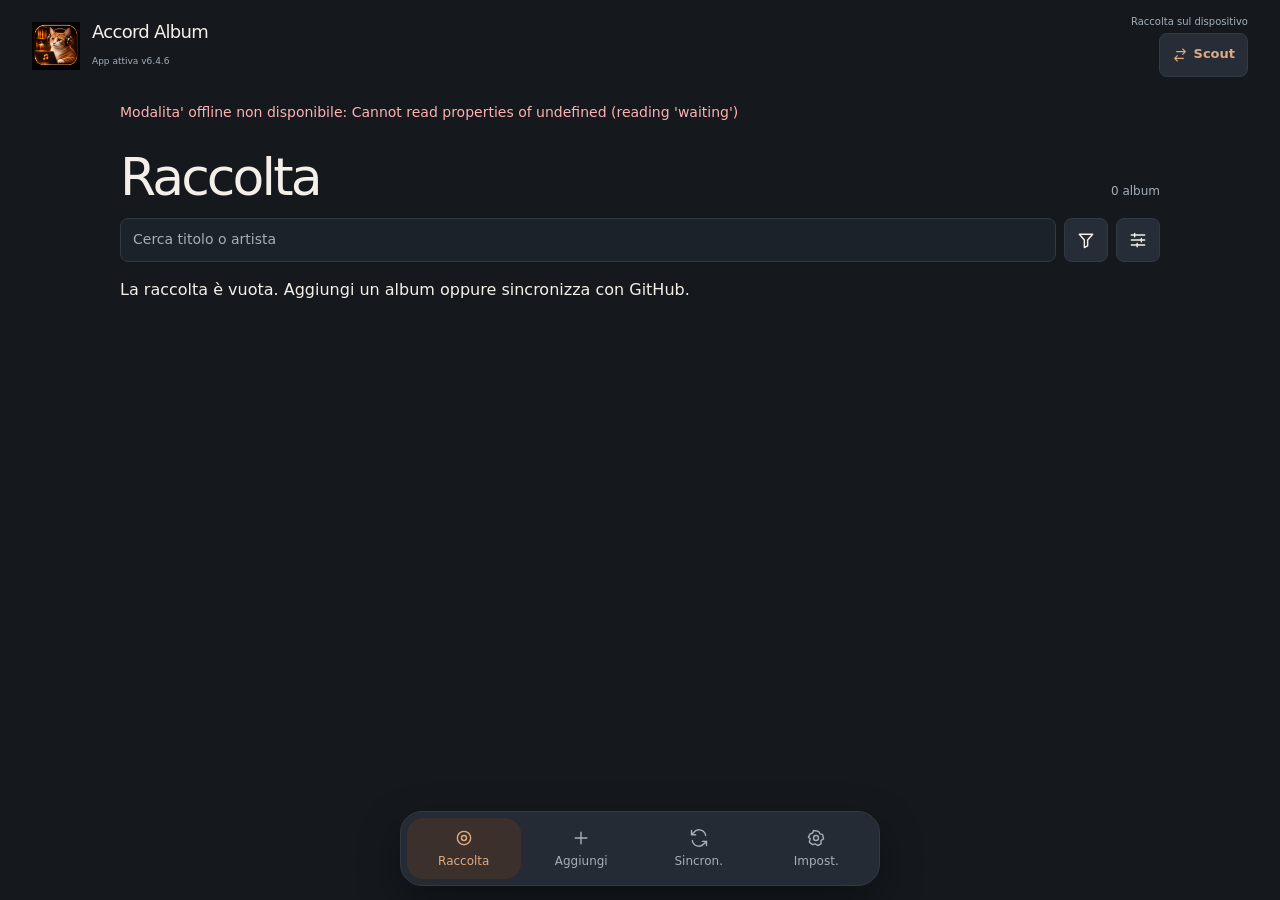
==== commit 25641193: "Release v6.4.6: restore independent physical format controls" ====
--- a/pwa/index.html
+++ b/pwa/index.html
@@ -6,7 +6,7 @@
   <meta name="theme-color" content="#15191e">
   <meta name="referrer" content="no-referrer">
   <meta http-equiv="Content-Security-Policy" content="default-src 'self'; script-src 'self'; style-src 'self'; img-src 'self' blob: https://*.scdn.co https://*.spotifycdn.com https://resources.tidal.com https://static.qobuz.com; connect-src 'self' https://api.github.com https://api.spotify.com https://accounts.spotify.com https://openapi.tidal.com https://auth.tidal.com https://www.qobuz.com; frame-src https://embed.tidal.com; object-src 'none'; base-uri 'none'; form-action 'self'">
-  <title>Accord Album v6.4.5 · La mia raccolta</title>
+  <title>Accord Album v6.4.6 · La mia raccolta</title>
   <meta name="application-name" content="Accord Album"><meta name="apple-mobile-web-app-title" content="Accord Album">
   <link rel="apple-touch-icon" sizes="180x180" href="../assets/accord-180.png?brand=album-1445">
   <link rel="icon" href="../assets/accord-192.png?brand=album-1445">
@@ -19,7 +19,7 @@
   <header class="topbar">
     <div class="brand">
       <img src="../assets/accord-180.png?brand=album-1445" width="48" height="48" alt="" aria-hidden="true">
-      <div><h1>Accord Album</h1><span class="app-version" id="version">App attiva v6.4.5</span></div>
+      <div><h1>Accord Album</h1><span class="app-version" id="version">App attiva v6.4.6</span></div>
     </div>
     <div class="suite-header-actions"><span id="headerSyncState" class="sync-state">Solo sul dispositivo</span><a class="suite-companion" data-suite-companion href="https://music-wishlist-monitor.henryfelber.workers.dev/" aria-label="Apri Accord Scout"><svg class="command-icon" aria-hidden="true" viewBox="0 0 24 24"><path d="M7 7h13m-4-4 4 4-4 4M17 17H4m4-4-4 4 4 4"/></svg><span>Scout</span></a></div>
   </header>
@@ -185,6 +185,6 @@
   <dialog id="choiceDialog" aria-label="Conferma operazione"></dialog>
   <dialog id="qolActionsDialog" class="suite-sheet suite-album-actions" aria-labelledby="qolActionsTitle"><div class="dialog-heading"><h2 id="qolActionsTitle">Gestisci album</h2><button type="button" id="qolActionsClose" aria-label="Chiudi" data-command-icon="close"></button></div><div id="qolActionsBody" class="suite-sheet-body"></div></dialog>
   <noscript>Attiva JavaScript per usare la raccolta. I dati locali non vengono modificati senza JavaScript.</noscript>
-  <script type="module" src="./collection-app.mjs?v=57"></script>
+  <script type="module" src="./collection-app.mjs?v=58"></script>
 </body>
 </html>
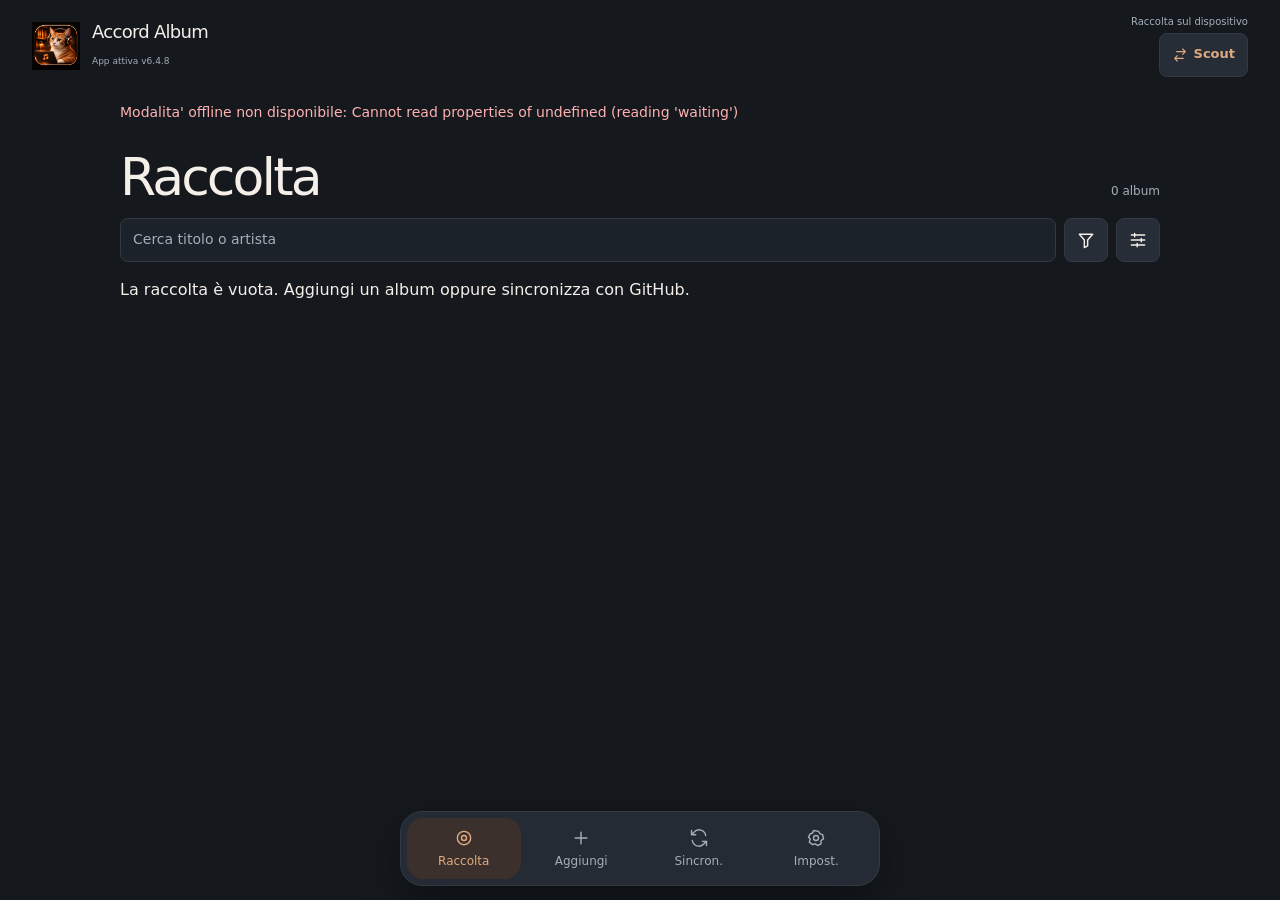
==== commit 042042f3: "Album v6.4.8: dedicated view and sort icons" ====
--- a/pwa/index.html
+++ b/pwa/index.html
@@ -6,7 +6,7 @@
   <meta name="theme-color" content="#15191e">
   <meta name="referrer" content="no-referrer">
   <meta http-equiv="Content-Security-Policy" content="default-src 'self'; script-src 'self'; style-src 'self'; img-src 'self' blob: https://*.scdn.co https://*.spotifycdn.com https://resources.tidal.com https://static.qobuz.com; connect-src 'self' https://api.github.com https://api.spotify.com https://accounts.spotify.com https://openapi.tidal.com https://auth.tidal.com https://www.qobuz.com; frame-src https://embed.tidal.com; object-src 'none'; base-uri 'none'; form-action 'self'">
-  <title>Accord Album v6.4.6 · La mia raccolta</title>
+  <title>Accord Album v6.4.8 · La mia raccolta</title>
   <meta name="application-name" content="Accord Album"><meta name="apple-mobile-web-app-title" content="Accord Album">
   <link rel="apple-touch-icon" sizes="180x180" href="../assets/accord-180.png?brand=album-1445">
   <link rel="icon" href="../assets/accord-192.png?brand=album-1445">
@@ -19,7 +19,7 @@
   <header class="topbar">
     <div class="brand">
       <img src="../assets/accord-180.png?brand=album-1445" width="48" height="48" alt="" aria-hidden="true">
-      <div><h1>Accord Album</h1><span class="app-version" id="version">App attiva v6.4.6</span></div>
+      <div><h1>Accord Album</h1><span class="app-version" id="version">App attiva v6.4.8</span></div>
     </div>
     <div class="suite-header-actions"><span id="headerSyncState" class="sync-state">Solo sul dispositivo</span><a class="suite-companion" data-suite-companion href="https://music-wishlist-monitor.henryfelber.workers.dev/" aria-label="Apri Accord Scout"><svg class="command-icon" aria-hidden="true" viewBox="0 0 24 24"><path d="M7 7h13m-4-4 4 4-4 4M17 17H4m4-4-4 4 4 4"/></svg><span>Scout</span></a></div>
   </header>
@@ -185,6 +185,6 @@
   <dialog id="choiceDialog" aria-label="Conferma operazione"></dialog>
   <dialog id="qolActionsDialog" class="suite-sheet suite-album-actions" aria-labelledby="qolActionsTitle"><div class="dialog-heading"><h2 id="qolActionsTitle">Gestisci album</h2><button type="button" id="qolActionsClose" aria-label="Chiudi" data-command-icon="close"></button></div><div id="qolActionsBody" class="suite-sheet-body"></div></dialog>
   <noscript>Attiva JavaScript per usare la raccolta. I dati locali non vengono modificati senza JavaScript.</noscript>
-  <script type="module" src="./collection-app.mjs?v=58"></script>
+  <script type="module" src="./collection-app.mjs?v=59"></script>
 </body>
 </html>
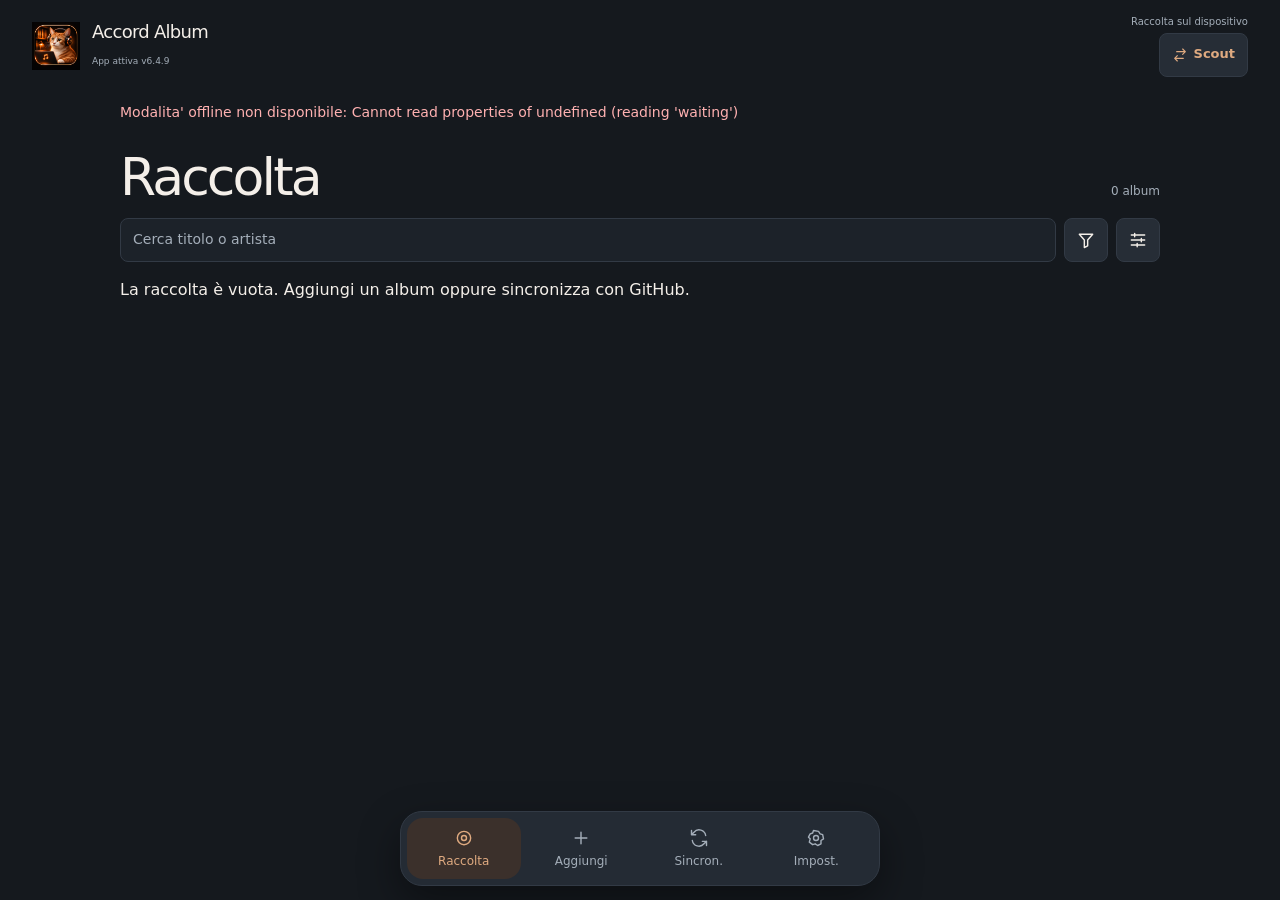
==== commit d6e07ed7: "Release Album v6.4.9: automatic matched purchases and format badges" ====
--- a/pwa/index.html
+++ b/pwa/index.html
@@ -6,7 +6,7 @@
   <meta name="theme-color" content="#15191e">
   <meta name="referrer" content="no-referrer">
   <meta http-equiv="Content-Security-Policy" content="default-src 'self'; script-src 'self'; style-src 'self'; img-src 'self' blob: https://*.scdn.co https://*.spotifycdn.com https://resources.tidal.com https://static.qobuz.com; connect-src 'self' https://api.github.com https://api.spotify.com https://accounts.spotify.com https://openapi.tidal.com https://auth.tidal.com https://www.qobuz.com; frame-src https://embed.tidal.com; object-src 'none'; base-uri 'none'; form-action 'self'">
-  <title>Accord Album v6.4.8 · La mia raccolta</title>
+  <title>Accord Album v6.4.9 · La mia raccolta</title>
   <meta name="application-name" content="Accord Album"><meta name="apple-mobile-web-app-title" content="Accord Album">
   <link rel="apple-touch-icon" sizes="180x180" href="../assets/accord-180.png?brand=album-1445">
   <link rel="icon" href="../assets/accord-192.png?brand=album-1445">
@@ -19,7 +19,7 @@
   <header class="topbar">
     <div class="brand">
       <img src="../assets/accord-180.png?brand=album-1445" width="48" height="48" alt="" aria-hidden="true">
-      <div><h1>Accord Album</h1><span class="app-version" id="version">App attiva v6.4.8</span></div>
+      <div><h1>Accord Album</h1><span class="app-version" id="version">App attiva v6.4.9</span></div>
     </div>
     <div class="suite-header-actions"><span id="headerSyncState" class="sync-state">Solo sul dispositivo</span><a class="suite-companion" data-suite-companion href="https://music-wishlist-monitor.henryfelber.workers.dev/" aria-label="Apri Accord Scout"><svg class="command-icon" aria-hidden="true" viewBox="0 0 24 24"><path d="M7 7h13m-4-4 4 4-4 4M17 17H4m4-4-4 4 4 4"/></svg><span>Scout</span></a></div>
   </header>
@@ -185,6 +185,6 @@
   <dialog id="choiceDialog" aria-label="Conferma operazione"></dialog>
   <dialog id="qolActionsDialog" class="suite-sheet suite-album-actions" aria-labelledby="qolActionsTitle"><div class="dialog-heading"><h2 id="qolActionsTitle">Gestisci album</h2><button type="button" id="qolActionsClose" aria-label="Chiudi" data-command-icon="close"></button></div><div id="qolActionsBody" class="suite-sheet-body"></div></dialog>
   <noscript>Attiva JavaScript per usare la raccolta. I dati locali non vengono modificati senza JavaScript.</noscript>
-  <script type="module" src="./collection-app.mjs?v=59"></script>
+  <script type="module" src="./collection-app.mjs?v=60"></script>
 </body>
 </html>
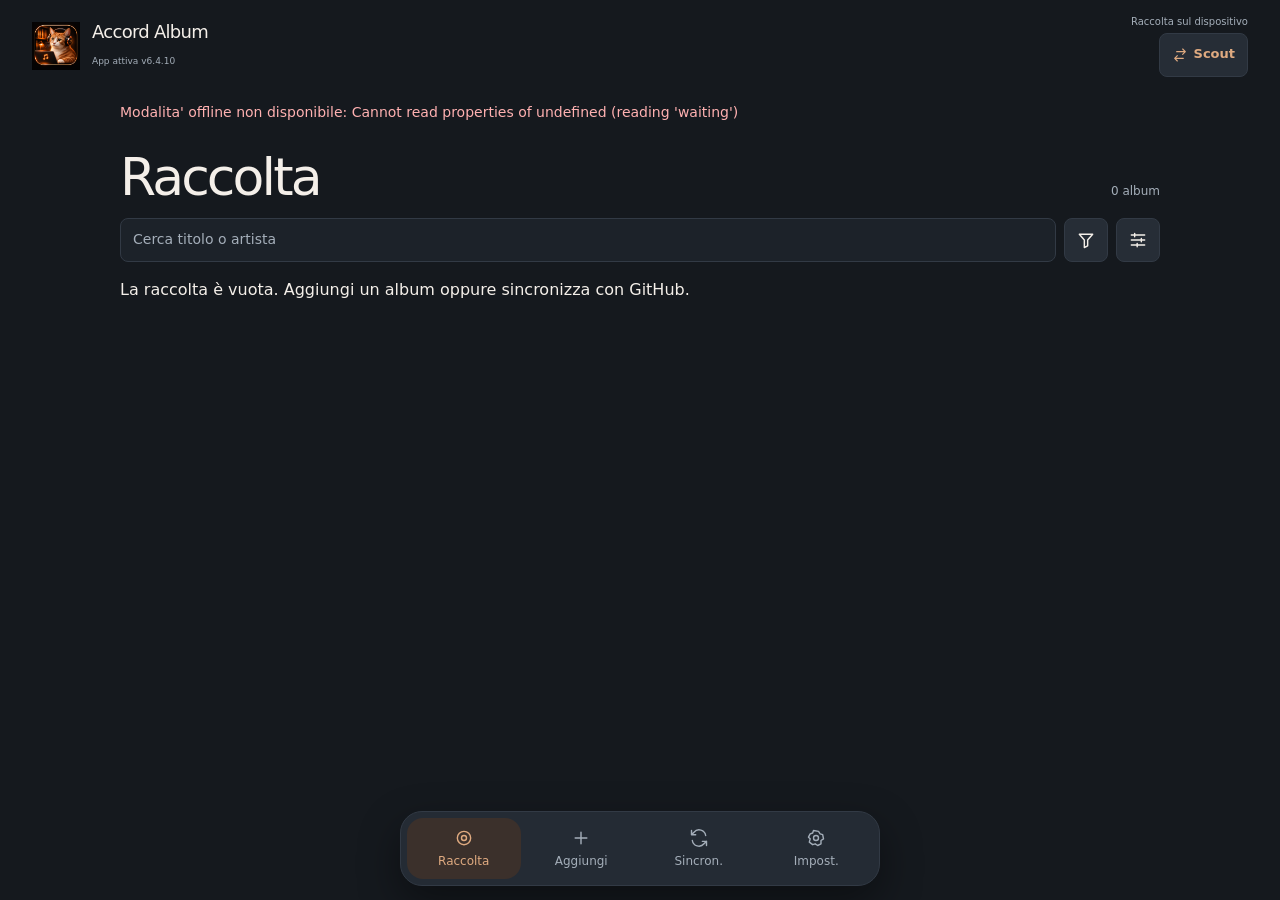
==== commit 36098f73: "Release Accord v6.4.10 coordinated cache update" ====
--- a/pwa/index.html
+++ b/pwa/index.html
@@ -6,7 +6,7 @@
   <meta name="theme-color" content="#15191e">
   <meta name="referrer" content="no-referrer">
   <meta http-equiv="Content-Security-Policy" content="default-src 'self'; script-src 'self'; style-src 'self'; img-src 'self' blob: https://*.scdn.co https://*.spotifycdn.com https://resources.tidal.com https://static.qobuz.com; connect-src 'self' https://api.github.com https://api.spotify.com https://accounts.spotify.com https://openapi.tidal.com https://auth.tidal.com https://www.qobuz.com; frame-src https://embed.tidal.com; object-src 'none'; base-uri 'none'; form-action 'self'">
-  <title>Accord Album v6.4.9 · La mia raccolta</title>
+  <title>Accord Album v6.4.10 · La mia raccolta</title>
   <meta name="application-name" content="Accord Album"><meta name="apple-mobile-web-app-title" content="Accord Album">
   <link rel="apple-touch-icon" sizes="180x180" href="../assets/accord-180.png?brand=album-1445">
   <link rel="icon" href="../assets/accord-192.png?brand=album-1445">
@@ -19,7 +19,7 @@
   <header class="topbar">
     <div class="brand">
       <img src="../assets/accord-180.png?brand=album-1445" width="48" height="48" alt="" aria-hidden="true">
-      <div><h1>Accord Album</h1><span class="app-version" id="version">App attiva v6.4.9</span></div>
+      <div><h1>Accord Album</h1><span class="app-version" id="version">App attiva v6.4.10</span></div>
     </div>
     <div class="suite-header-actions"><span id="headerSyncState" class="sync-state">Solo sul dispositivo</span><a class="suite-companion" data-suite-companion href="https://music-wishlist-monitor.henryfelber.workers.dev/" aria-label="Apri Accord Scout"><svg class="command-icon" aria-hidden="true" viewBox="0 0 24 24"><path d="M7 7h13m-4-4 4 4-4 4M17 17H4m4-4-4 4 4 4"/></svg><span>Scout</span></a></div>
   </header>
@@ -185,6 +185,6 @@
   <dialog id="choiceDialog" aria-label="Conferma operazione"></dialog>
   <dialog id="qolActionsDialog" class="suite-sheet suite-album-actions" aria-labelledby="qolActionsTitle"><div class="dialog-heading"><h2 id="qolActionsTitle">Gestisci album</h2><button type="button" id="qolActionsClose" aria-label="Chiudi" data-command-icon="close"></button></div><div id="qolActionsBody" class="suite-sheet-body"></div></dialog>
   <noscript>Attiva JavaScript per usare la raccolta. I dati locali non vengono modificati senza JavaScript.</noscript>
-  <script type="module" src="./collection-app.mjs?v=60"></script>
+  <script type="module" src="./collection-app.mjs?v=61"></script>
 </body>
 </html>
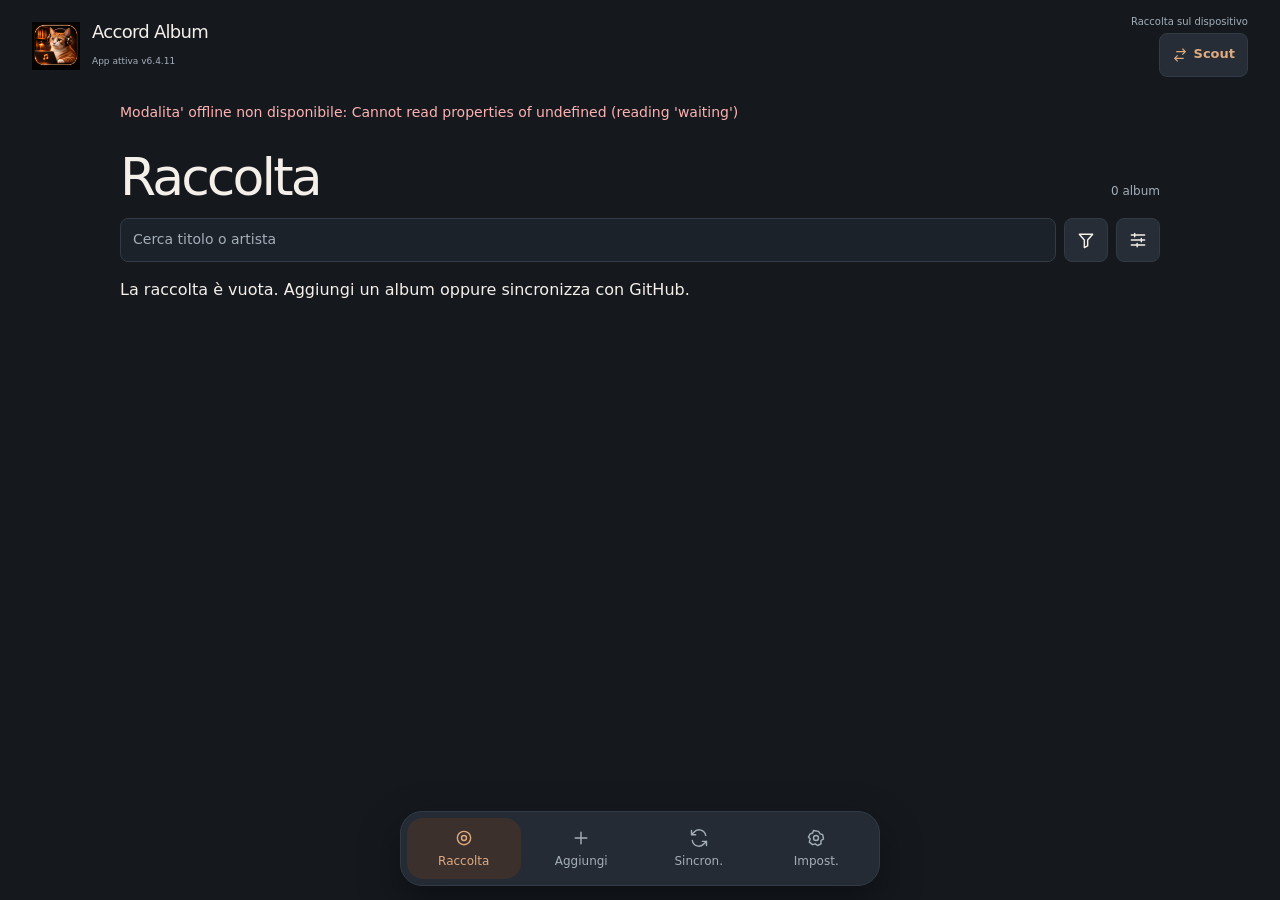
==== commit 80eab67e: "Release Accord 6.4.11 with coordinated suite version" ====
--- a/pwa/index.html
+++ b/pwa/index.html
@@ -6,7 +6,7 @@
   <meta name="theme-color" content="#15191e">
   <meta name="referrer" content="no-referrer">
   <meta http-equiv="Content-Security-Policy" content="default-src 'self'; script-src 'self'; style-src 'self'; img-src 'self' blob: https://*.scdn.co https://*.spotifycdn.com https://resources.tidal.com https://static.qobuz.com; connect-src 'self' https://api.github.com https://api.spotify.com https://accounts.spotify.com https://openapi.tidal.com https://auth.tidal.com https://www.qobuz.com; frame-src https://embed.tidal.com; object-src 'none'; base-uri 'none'; form-action 'self'">
-  <title>Accord Album v6.4.10 · La mia raccolta</title>
+  <title>Accord Album v6.4.11 · La mia raccolta</title>
   <meta name="application-name" content="Accord Album"><meta name="apple-mobile-web-app-title" content="Accord Album">
   <link rel="apple-touch-icon" sizes="180x180" href="../assets/accord-180.png?brand=album-1445">
   <link rel="icon" href="../assets/accord-192.png?brand=album-1445">
@@ -19,7 +19,7 @@
   <header class="topbar">
     <div class="brand">
       <img src="../assets/accord-180.png?brand=album-1445" width="48" height="48" alt="" aria-hidden="true">
-      <div><h1>Accord Album</h1><span class="app-version" id="version">App attiva v6.4.10</span></div>
+      <div><h1>Accord Album</h1><span class="app-version" id="version">App attiva v6.4.11</span></div>
     </div>
     <div class="suite-header-actions"><span id="headerSyncState" class="sync-state">Solo sul dispositivo</span><a class="suite-companion" data-suite-companion href="https://music-wishlist-monitor.henryfelber.workers.dev/" aria-label="Apri Accord Scout"><svg class="command-icon" aria-hidden="true" viewBox="0 0 24 24"><path d="M7 7h13m-4-4 4 4-4 4M17 17H4m4-4-4 4 4 4"/></svg><span>Scout</span></a></div>
   </header>
@@ -183,8 +183,8 @@
   </dialog>
   <dialog id="quickReviewDialog" aria-label="Revisione rapida degli album"></dialog>
   <dialog id="choiceDialog" aria-label="Conferma operazione"></dialog>
-  <dialog id="qolActionsDialog" class="suite-sheet suite-album-actions" aria-labelledby="qolActionsTitle"><div class="dialog-heading"><h2 id="qolActionsTitle">Gestisci album</h2><button type="button" id="qolActionsClose" aria-label="Chiudi" data-command-icon="close"></button></div><div id="qolActionsBody" class="suite-sheet-body"></div></dialog>
+  <dialog id="qolActionsDialog" class="suite-sheet suite-album-actions" aria-labelledby="qolActionsTitle"><div class="dialog-heading"><h2 id="qolActionsTitle">Gestisci album</h2><button type="button" id="qolActionsClose" aria-label="Chiudi" data-command-icon="close"></button></div><p id="actionFeedback" role="status" hidden></p><div id="qolActionsBody" class="suite-sheet-body"></div></dialog>
   <noscript>Attiva JavaScript per usare la raccolta. I dati locali non vengono modificati senza JavaScript.</noscript>
-  <script type="module" src="./collection-app.mjs?v=61"></script>
+  <script type="module" src="./collection-app.mjs?v=62"></script>
 </body>
 </html>
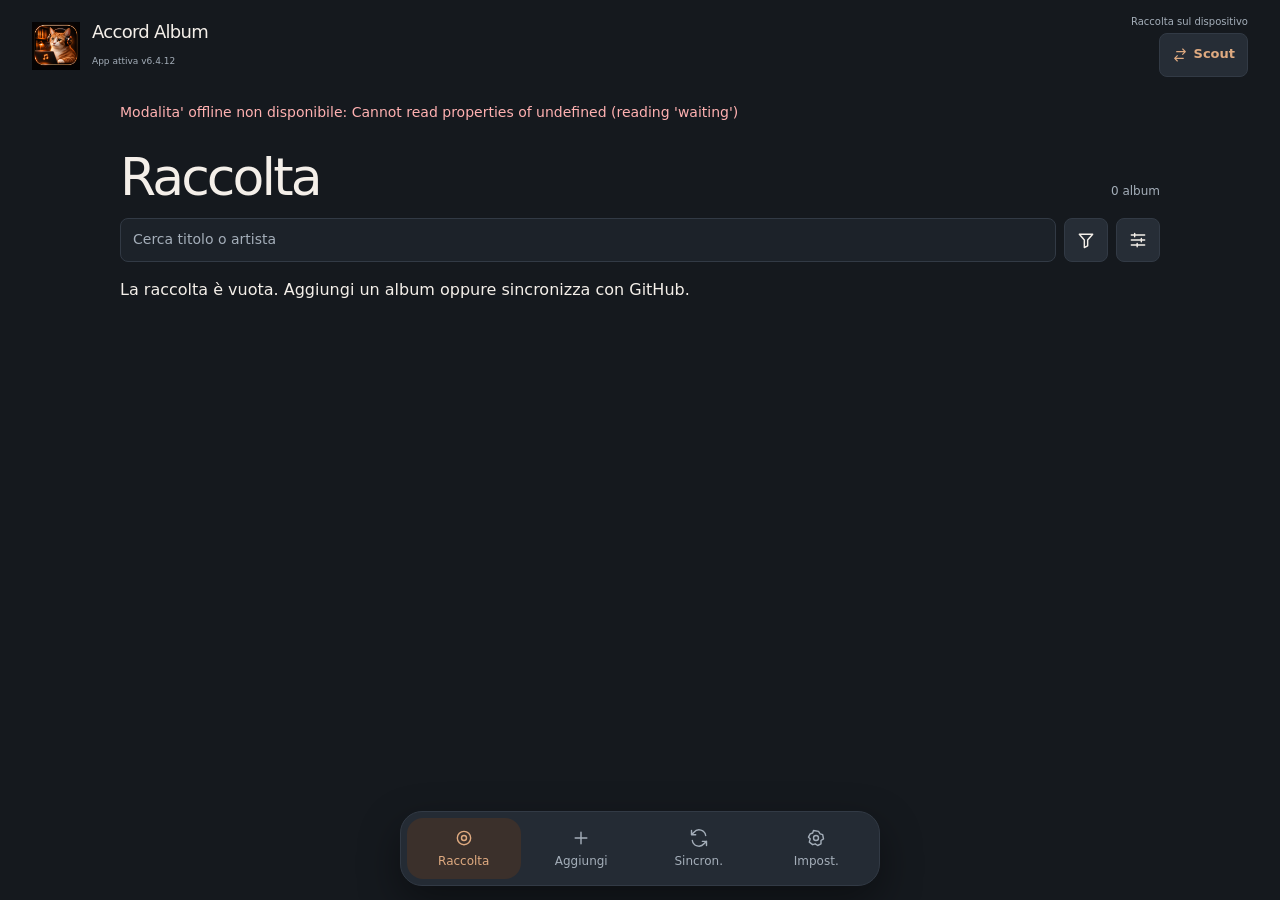
==== commit 3f7e9690: "Prepare coordinated Accord Album v6.4.12 from verified private source" ====
--- a/pwa/index.html
+++ b/pwa/index.html
@@ -6,20 +6,20 @@
   <meta name="theme-color" content="#15191e">
   <meta name="referrer" content="no-referrer">
   <meta http-equiv="Content-Security-Policy" content="default-src 'self'; script-src 'self'; style-src 'self'; img-src 'self' blob: https://*.scdn.co https://*.spotifycdn.com https://resources.tidal.com https://static.qobuz.com; connect-src 'self' https://api.github.com https://api.spotify.com https://accounts.spotify.com https://openapi.tidal.com https://auth.tidal.com https://www.qobuz.com; frame-src https://embed.tidal.com; object-src 'none'; base-uri 'none'; form-action 'self'">
-  <title>Accord Album v6.4.11 · La mia raccolta</title>
+  <title>Accord Album v6.4.12 · La mia raccolta</title>
   <meta name="application-name" content="Accord Album"><meta name="apple-mobile-web-app-title" content="Accord Album">
   <link rel="apple-touch-icon" sizes="180x180" href="../assets/accord-180.png?brand=album-1445">
   <link rel="icon" href="../assets/accord-192.png?brand=album-1445">
   <link rel="manifest" href="./manifest.json?brand=album-1445">
   <link rel="stylesheet" href="./collection.css?v=22">
   <link rel="stylesheet" href="./physical-collection.css?v=3">
-  <link rel="stylesheet" href="./suite.css?v=8">
+  <link rel="stylesheet" href="./suite.css?v=9">
 </head>
 <body>
   <header class="topbar">
     <div class="brand">
       <img src="../assets/accord-180.png?brand=album-1445" width="48" height="48" alt="" aria-hidden="true">
-      <div><h1>Accord Album</h1><span class="app-version" id="version">App attiva v6.4.11</span></div>
+      <div><h1>Accord Album</h1><span class="app-version" id="version">App attiva v6.4.12</span></div>
     </div>
     <div class="suite-header-actions"><span id="headerSyncState" class="sync-state">Solo sul dispositivo</span><a class="suite-companion" data-suite-companion href="https://music-wishlist-monitor.henryfelber.workers.dev/" aria-label="Apri Accord Scout"><svg class="command-icon" aria-hidden="true" viewBox="0 0 24 24"><path d="M7 7h13m-4-4 4 4-4 4M17 17H4m4-4-4 4 4 4"/></svg><span>Scout</span></a></div>
   </header>
@@ -185,6 +185,6 @@
   <dialog id="choiceDialog" aria-label="Conferma operazione"></dialog>
   <dialog id="qolActionsDialog" class="suite-sheet suite-album-actions" aria-labelledby="qolActionsTitle"><div class="dialog-heading"><h2 id="qolActionsTitle">Gestisci album</h2><button type="button" id="qolActionsClose" aria-label="Chiudi" data-command-icon="close"></button></div><p id="actionFeedback" role="status" hidden></p><div id="qolActionsBody" class="suite-sheet-body"></div></dialog>
   <noscript>Attiva JavaScript per usare la raccolta. I dati locali non vengono modificati senza JavaScript.</noscript>
-  <script type="module" src="./collection-app.mjs?v=62"></script>
+  <script type="module" src="./collection-app.mjs?v=63"></script>
 </body>
 </html>
--- a/pwa/suite.css
+++ b/pwa/suite.css
@@ -266,3 +266,16 @@
 @media(max-width:360px){
  [data-accord-suite] :is(nav.orbit-dock,nav.dock){width:calc(100% - 16px)!important;max-width:calc(100% - 16px)!important;gap:2px;padding:4px}
 }
+
+@media (max-width: 700px), (max-height: 520px) and (pointer: coarse) {
+ :root[data-accord-suite] dialog[open] {
+  box-sizing:border-box; position:fixed; inset:0; margin:auto;
+  width:100%; max-width:100%; height:100%; height:100dvh;
+  max-height:100%; max-height:100dvh; overflow:auto; border-radius:0;
+  padding-top:max(12px,env(safe-area-inset-top));
+  padding-bottom:max(12px,env(safe-area-inset-bottom));
+ }
+ :root[data-accord-suite] :is(input:not([type=checkbox]):not([type=radio]),select,textarea) {
+  font-size:max(16px,1rem); min-width:0; max-width:100%;
+ }
+}
